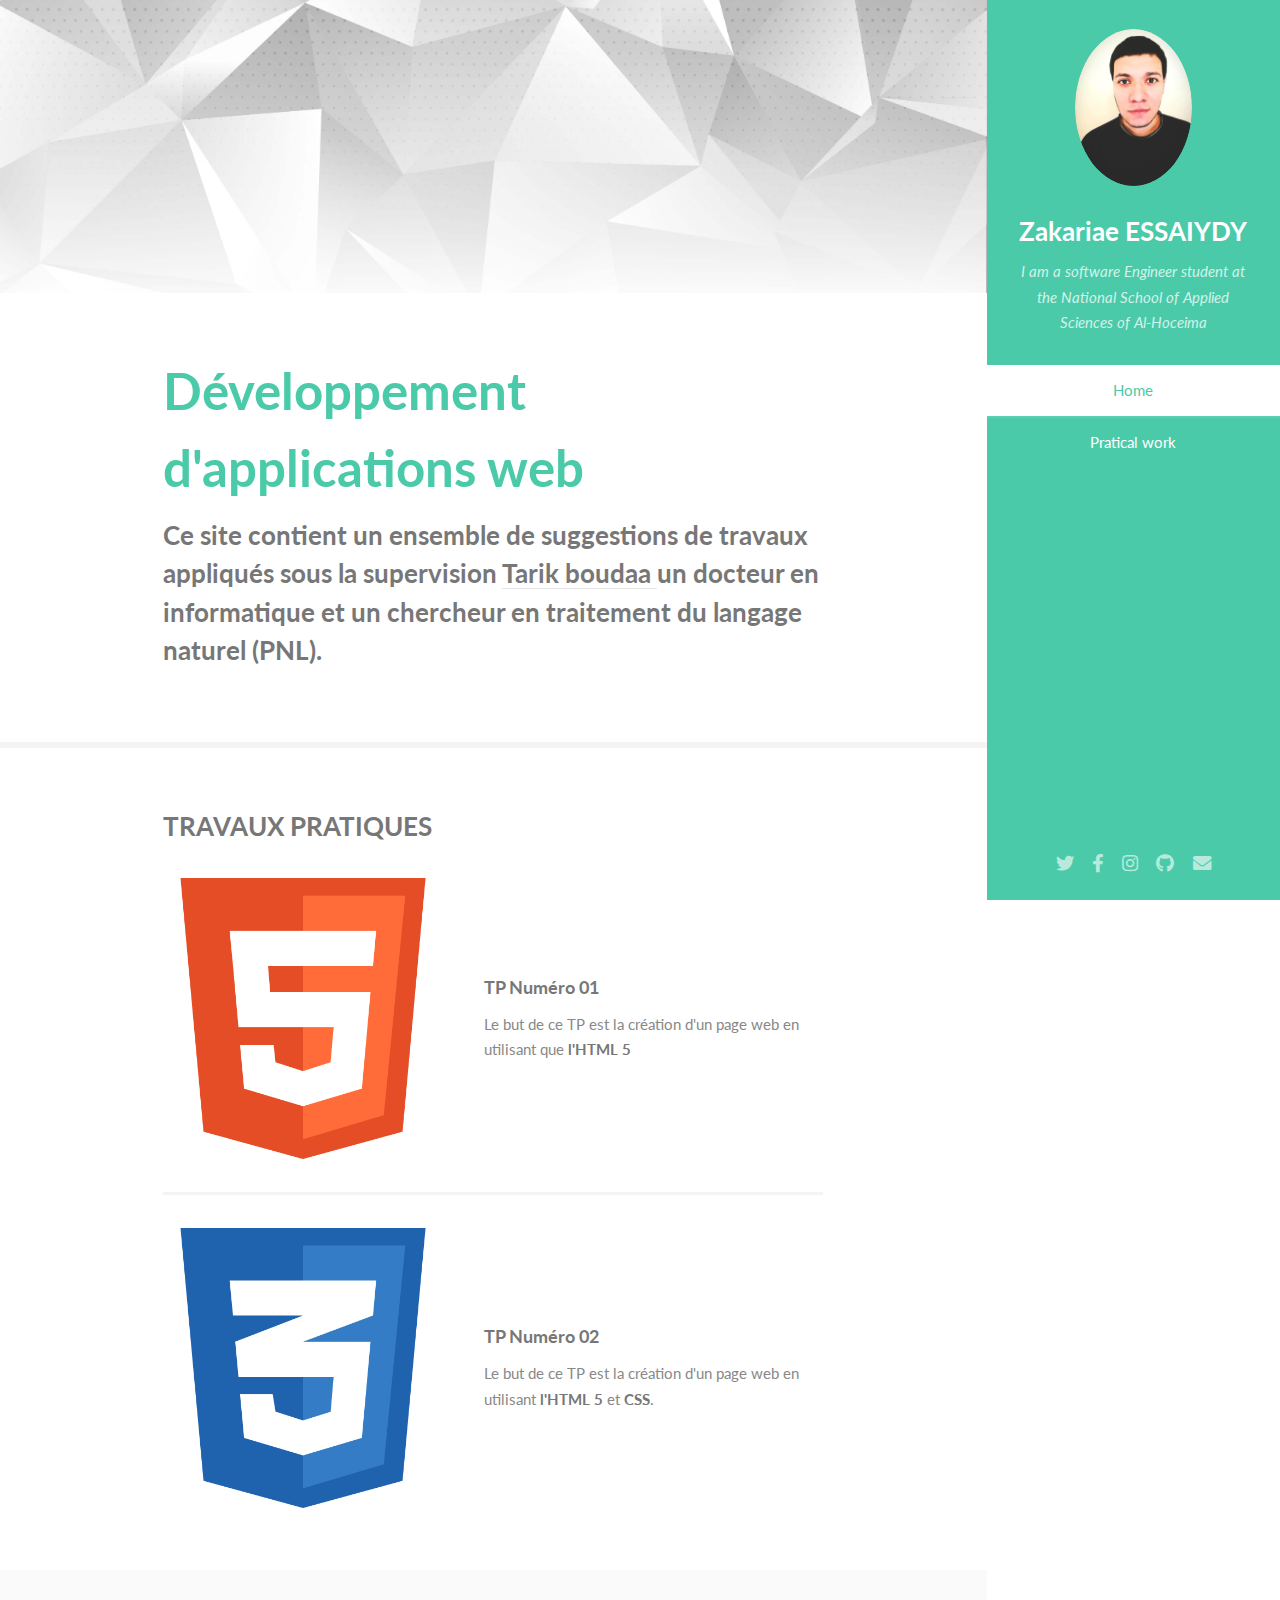
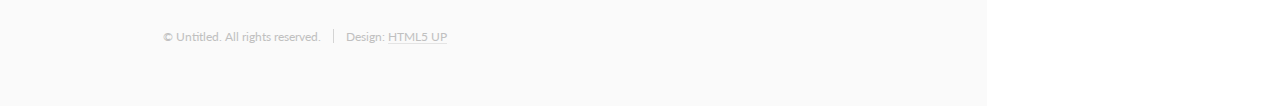
==== index.html @ 75f4800b "Add files via upload" ====
<!DOCTYPE HTML>
<!--
	Read Only by HTML5 UP
	html5up.net | @ajlkn
	Free for personal and commercial use under the CCA 3.0 license (html5up.net/license)
-->
<html>
	<head>
		<title>Zakariae ESSAIYDY</title>
		<meta charset="utf-8" />
		<meta name="viewport" content="width=device-width, initial-scale=1, user-scalable=no" />
		<link rel="stylesheet" href="assets/css/main.css" />
	</head>
	<body class="is-preload">

		<!-- Header -->
			<section id="header">
				<header>
					<span class="image avatar"><img src="images/avatar.jpg" alt="" /></span>
					<h1 id="logo"><a href="#">Zakariae ESSAIYDY</a></h1>
					<p>I am a software Engineer student at the National School of Applied Sciences of Al-Hoceima</p>
				</header>
				<nav id="nav">
					<ul>
						<li><a href="#one" class="active">Home</a></li>
						<!-- <li><a href="#two">Pratical work</a></li> -->
						<li><a href="#three">Pratical work</a></li>
						<!-- <li><a href="#four">Contact</a></li> -->
					</ul>
				</nav>
				<footer>
					<ul class="icons">
						<li><a href="#" class="icon brands fa-twitter"><span class="label">Twitter</span></a></li>
						<li><a href="#" class="icon brands fa-facebook-f"><span class="label">Facebook</span></a></li>
						<li><a href="#" class="icon brands fa-instagram"><span class="label">Instagram</span></a></li>
						<li><a href="https://github.com/Zaki-Essay" class="icon brands fa-github"><span class="label">Github</span></a></li>
						<li><a href="#" class="icon solid fa-envelope"><span class="label">Email</span></a></li>
					</ul>
				</footer>
			</section>

		<!-- Wrapper -->
			<div id="wrapper">

				<!-- Main -->
					<div id="main">

						<!-- One -->
							<section id="one">
								<div class="image main" data-position="center">
									<img src="images/banner.jpg" alt="" />
								</div>
								<div class="container">
									<header class="major">
										<h2>Développement d'applications web</h2>
										<p>Ce site contient un ensemble de suggestions de travaux appliqués sous la supervision <a href="https://boudaa.github.io/">Tarik boudaa </a>un docteur en informatique et un chercheur en traitement du langage naturel (PNL).</p>
									</header>
									<p></p>
								</div>
							</section>

						<!-- Two -->
							<!-- <section id="two">
								<div class="container">
									<h3>Things I Can Do</h3>
									<p>Integer eu ante ornare amet commetus vestibulum blandit integer in curae ac faucibus integer non. Adipiscing cubilia elementum integer lorem ipsum dolor sit amet.</p>
									<ul class="feature-icons">
										<li class="icon solid fa-code">Write all the code</li>
										<li class="icon solid fa-cubes">Stack small boxes</li>
										<li class="icon solid fa-book">Read books and stuff</li>
										<li class="icon solid fa-coffee">Drink much coffee</li>
										<li class="icon solid fa-bolt">Lightning bolt</li>
										<li class="icon solid fa-users">Shadow clone technique</li>
									</ul>
								</div>
							</section> -->

						<!-- Three -->
							<section id="three">
								<div class="container">
									<h3>TRAVAUX PRATIQUES</h3>
									<p>

									</p>
									<div class="features">
										<article>
											<a href="#" class="image"><img src="images/pic01.jpg" alt="" /></a>
											<div class="inner">
												<h4><a href="tp1/cvHtml.html" target="_blanc"> TP Numéro 01 </a></h4>
												<p>Le but de ce TP est la création d'un page web en utilisant que <strong> l'HTML 5 </strong></p>
											</div>
										</article>
										<article>
											<a href="#" class="image"><img src="images/pic02.jpg" alt="" /></a>
											<div class="inner">
												<h4><a href="tp2/cvHtmlCss.html" target="_blanc">TP Numéro 02</a></h4>
												<p>Le but de ce TP est la création d'un page web en utilisant <strong> l'HTML 5 </strong>et <strong> CSS</strong>.</p>
											</div>
										</article>
										<!-- <article>
											<a href="#" class="image"><img src="images/pic03.jpg" alt="" /></a>
											<div class="inner">
												<h4>Snapped dark matter in the wild</h4>
												<p>Integer eu ante ornare amet commetus vestibulum blandit integer in curae ac faucibus integer adipiscing ornare amet.</p>
											</div>
										</article> -->
									</div>
								</div>
							</section>

						<!-- Four -->
							<!-- <section id="four">
								<div class="container">
									<h3>Contact Me</h3>
									<p>Integer eu ante ornare amet commetus vestibulum blandit integer in curae ac faucibus integer non. Adipiscing cubilia elementum integer. Integer eu ante ornare amet commetus.</p>
									<form method="post" action="#">
										<div class="row gtr-uniform">
											<div class="col-6 col-12-xsmall"><input type="text" name="name" id="name" placeholder="Name" /></div>
											<div class="col-6 col-12-xsmall"><input type="email" name="email" id="email" placeholder="Email" /></div>
											<div class="col-12"><input type="text" name="subject" id="subject" placeholder="Subject" /></div>
											<div class="col-12"><textarea name="message" id="message" placeholder="Message" rows="6"></textarea></div>
											<div class="col-12">
												<ul class="actions">
													<li><input type="submit" class="primary" value="Send Message" /></li>
													<li><input type="reset" value="Reset Form" /></li>
												</ul>
											</div>
										</div>
									</form>
								</div>
							</section> -->

						<!-- Five -->
						<!--
							<section id="five">
								<div class="container">
									<h3>Elements</h3>

									<section>
										<h4>Text</h4>
										<p>This is <b>bold</b> and this is <strong>strong</strong>. This is <i>italic</i> and this is <em>emphasized</em>.
										This is <sup>superscript</sup> text and this is <sub>subscript</sub> text.
										This is <u>underlined</u> and this is code: <code>for (;;) { ... }</code>. Finally, <a href="#">this is a link</a>.</p>
										<hr />
										<header>
											<h4>Heading with a Subtitle</h4>
											<p>Lorem ipsum dolor sit amet nullam id egestas urna aliquam</p>
										</header>
										<p>Nunc lacinia ante nunc ac lobortis. Interdum adipiscing gravida odio porttitor sem non mi integer non faucibus ornare mi ut ante amet placerat aliquet. Volutpat eu sed ante lacinia sapien lorem accumsan varius montes viverra nibh in adipiscing blandit tempus accumsan.</p>
										<header>
											<h5>Heading with a Subtitle</h5>
											<p>Lorem ipsum dolor sit amet nullam id egestas urna aliquam</p>
										</header>
										<p>Nunc lacinia ante nunc ac lobortis. Interdum adipiscing gravida odio porttitor sem non mi integer non faucibus ornare mi ut ante amet placerat aliquet. Volutpat eu sed ante lacinia sapien lorem accumsan varius montes viverra nibh in adipiscing blandit tempus accumsan.</p>
										<hr />
										<h2>Heading Level 2</h2>
										<h3>Heading Level 3</h3>
										<h4>Heading Level 4</h4>
										<h5>Heading Level 5</h5>
										<h6>Heading Level 6</h6>
										<hr />
										<h5>Blockquote</h5>
										<blockquote>Fringilla nisl. Donec accumsan interdum nisi, quis tincidunt felis sagittis eget tempus euismod. Vestibulum ante ipsum primis in faucibus vestibulum. Blandit adipiscing eu felis iaculis volutpat ac adipiscing accumsan faucibus. Vestibulum ante ipsum primis in faucibus lorem ipsum dolor sit amet nullam adipiscing eu felis.</blockquote>
										<h5>Preformatted</h5>
										<pre><code>i = 0;

while (!deck.isInOrder()) {
    print 'Iteration ' + i;
    deck.shuffle();
    i++;
}

print 'It took ' + i + ' iterations to sort the deck.';</code></pre>
									</section>

									<section>
										<h4>Lists</h4>
										<div class="row">
											<div class="col-6 col-12-xsmall">
												<h5>Unordered</h5>
												<ul>
													<li>Dolor pulvinar etiam magna etiam.</li>
													<li>Sagittis adipiscing lorem eleifend.</li>
													<li>Felis enim feugiat dolore viverra.</li>
												</ul>
												<h5>Alternate</h5>
												<ul class="alt">
													<li>Dolor pulvinar etiam magna etiam.</li>
													<li>Sagittis adipiscing lorem eleifend.</li>
													<li>Felis enim feugiat dolore viverra.</li>
												</ul>
											</div>
											<div class="col-6 col-12-xsmall">
												<h5>Ordered</h5>
												<ol>
													<li>Dolor pulvinar etiam magna etiam.</li>
													<li>Etiam vel felis at lorem sed viverra.</li>
													<li>Felis enim feugiat dolore viverra.</li>
													<li>Dolor pulvinar etiam magna etiam.</li>
													<li>Etiam vel felis at lorem sed viverra.</li>
													<li>Felis enim feugiat dolore viverra.</li>
												</ol>
												<h5>Icons</h5>
												<ul class="icons">
													<li><a href="#" class="icon brands fa-twitter"><span class="label">Twitter</span></a></li>
													<li><a href="#" class="icon brands fa-facebook-f"><span class="label">Facebook</span></a></li>
													<li><a href="#" class="icon brands fa-instagram"><span class="label">Instagram</span></a></li>
													<li><a href="#" class="icon brands fa-github"><span class="label">Github</span></a></li>
													<li><a href="#" class="icon brands fa-dribbble"><span class="label">Dribbble</span></a></li>
													<li><a href="#" class="icon brands fa-tumblr"><span class="label">Tumblr</span></a></li>
												</ul>
											</div>
										</div>
										<h5>Actions</h5>
										<ul class="actions">
											<li><a href="#" class="button primary">Default</a></li>
											<li><a href="#" class="button">Default</a></li>
											<li><a href="#" class="button alt">Default</a></li>
										</ul>
										<ul class="actions small">
											<li><a href="#" class="button primary small">Small</a></li>
											<li><a href="#" class="button small">Small</a></li>
											<li><a href="#" class="button alt small">Small</a></li>
										</ul>
										<div class="row">
											<div class="col-3 col-6-medium col-12-xsmall">
												<ul class="actions stacked">
													<li><a href="#" class="button primary">Default</a></li>
													<li><a href="#" class="button">Default</a></li>
													<li><a href="#" class="button alt">Default</a></li>
												</ul>
											</div>
											<div class="col-3 col-6 col-12-xsmall">
												<ul class="actions stacked">
													<li><a href="#" class="button primary small">Small</a></li>
													<li><a href="#" class="button small">Small</a></li>
													<li><a href="#" class="button alt small">Small</a></li>
												</ul>
											</div>
											<div class="col-3 col-6-medium col-12-xsmall">
												<ul class="actions stacked">
													<li><a href="#" class="button primary fit">Default</a></li>
													<li><a href="#" class="button fit">Default</a></li>
													<li><a href="#" class="button alt fit">Default</a></li>
												</ul>
											</div>
											<div class="col-3 col-6-medium col-12-xsmall">
												<ul class="actions stacked">
													<li><a href="#" class="button primary small fit">Small</a></li>
													<li><a href="#" class="button small fit">Small</a></li>
													<li><a href="#" class="button alt small fit">Small</a></li>
												</ul>
											</div>
										</div>
									</section>

									<section>
										<h4>Table</h4>
										<h5>Default</h5>
										<div class="table-wrapper">
											<table>
												<thead>
													<tr>
														<th>Name</th>
														<th>Description</th>
														<th>Price</th>
													</tr>
												</thead>
												<tbody>
													<tr>
														<td>Item One</td>
														<td>Ante turpis integer aliquet porttitor.</td>
														<td>29.99</td>
													</tr>
													<tr>
														<td>Item Two</td>
														<td>Vis ac commodo adipiscing arcu aliquet.</td>
														<td>19.99</td>
													</tr>
													<tr>
														<td>Item Three</td>
														<td> Morbi faucibus arcu accumsan lorem.</td>
														<td>29.99</td>
													</tr>
													<tr>
														<td>Item Four</td>
														<td>Vitae integer tempus condimentum.</td>
														<td>19.99</td>
													</tr>
													<tr>
														<td>Item Five</td>
														<td>Ante turpis integer aliquet porttitor.</td>
														<td>29.99</td>
													</tr>
												</tbody>
												<tfoot>
													<tr>
														<td colspan="2"></td>
														<td>100.00</td>
													</tr>
												</tfoot>
											</table>
										</div>

										<h5>Alternate</h5>
										<div class="table-wrapper">
											<table class="alt">
												<thead>
													<tr>
														<th>Name</th>
														<th>Description</th>
														<th>Price</th>
													</tr>
												</thead>
												<tbody>
													<tr>
														<td>Item One</td>
														<td>Ante turpis integer aliquet porttitor.</td>
														<td>29.99</td>
													</tr>
													<tr>
														<td>Item Two</td>
														<td>Vis ac commodo adipiscing arcu aliquet.</td>
														<td>19.99</td>
													</tr>
													<tr>
														<td>Item Three</td>
														<td> Morbi faucibus arcu accumsan lorem.</td>
														<td>29.99</td>
													</tr>
													<tr>
														<td>Item Four</td>
														<td>Vitae integer tempus condimentum.</td>
														<td>19.99</td>
													</tr>
													<tr>
														<td>Item Five</td>
														<td>Ante turpis integer aliquet porttitor.</td>
														<td>29.99</td>
													</tr>
												</tbody>
												<tfoot>
													<tr>
														<td colspan="2"></td>
														<td>100.00</td>
													</tr>
												</tfoot>
											</table>
										</div>
									</section>

									<section>
										<h4>Buttons</h4>
										<ul class="actions">
											<li><a href="#" class="button primary">Primary</a></li>
											<li><a href="#" class="button">Default</a></li>
											<li><a href="#" class="button alt">Alternate</a></li>
										</ul>
										<ul class="actions">
											<li><a href="#" class="button primary large">Large</a></li>
											<li><a href="#" class="button">Default</a></li>
											<li><a href="#" class="button alt small">Small</a></li>
										</ul>
										<ul class="actions fit">
											<li><a href="#" class="button primary fit">Fit</a></li>
											<li><a href="#" class="button fit">Fit</a></li>
											<li><a href="#" class="button alt fit">Fit</a></li>
										</ul>
										<ul class="actions fit small">
											<li><a href="#" class="button primary fit small">Fit + Small</a></li>
											<li><a href="#" class="button fit small">Fit + Small</a></li>
											<li><a href="#" class="button alt fit small">Fit + Small</a></li>
										</ul>
										<ul class="actions">
											<li><a href="#" class="button primary icon solid fa-download">Icon</a></li>
											<li><a href="#" class="button icon solid fa-download">Icon</a></li>
											<li><a href="#" class="button alt icon solid fa-check">Icon</a></li>
										</ul>
										<ul class="actions">
											<li><span class="button primary disabled">Primary</span></li>
											<li><span class="button disabled">Default</span></li>
											<li><span class="button alt disabled">Alternate</span></li>
										</ul>
									</section>

									<section>
										<h4>Form</h4>
										<form method="post" action="#">
											<div class="row gtr-uniform">
												<div class="col-6 col-12-xsmall">
													<input type="text" name="demo-name" id="demo-name" value="" placeholder="Name" />
												</div>
												<div class="col-6 col-12-xsmall">
													<input type="email" name="demo-email" id="demo-email" value="" placeholder="Email" />
												</div>
												<div class="col-12">
													<select name="demo-category" id="demo-category">
														<option value="">- Category -</option>
														<option value="1">Manufacturing</option>
														<option value="1">Shipping</option>
														<option value="1">Administration</option>
														<option value="1">Human Resources</option>
													</select>
												</div>
												<div class="col-4 col-12-medium">
													<input type="radio" id="demo-priority-low" name="demo-priority" checked>
													<label for="demo-priority-low">Low Priority</label>
												</div>
												<div class="col-4 col-12-medium">
													<input type="radio" id="demo-priority-normal" name="demo-priority">
													<label for="demo-priority-normal">Normal Priority</label>
												</div>
												<div class="col-4 col-12-medium">
													<input type="radio" id="demo-priority-high" name="demo-priority">
													<label for="demo-priority-high">High Priority</label>
												</div>
												<div class="col-6 col-12-medium">
													<input type="checkbox" id="demo-copy" name="demo-copy">
													<label for="demo-copy">Email me a copy of this message</label>
												</div>
												<div class="col-6 col-12-medium">
													<input type="checkbox" id="demo-human" name="demo-human" checked>
													<label for="demo-human">I am a human and not a robot</label>
												</div>
												<div class="col-12">
													<textarea name="demo-message" id="demo-message" placeholder="Enter your message" rows="6"></textarea>
												</div>
												<div class="col-12">
													<ul class="actions">
														<li><input type="submit" value="Send Message" /></li>
														<li><input type="reset" value="Reset" class="alt" /></li>
													</ul>
												</div>
											</div>
										</form>
									</section>

									<section>
										<h4>Image</h4>
										<h5>Fit</h5>
										<span class="image fit"><img src="images/banner.jpg" alt="" /></span>
										<div class="box alt">
											<div class="row gtr-50 gtr-uniform">
												<div class="col-4"><span class="image fit"><img src="images/pic01.jpg" alt="" /></span></div>
												<div class="col-4"><span class="image fit"><img src="images/pic02.jpg" alt="" /></span></div>
												<div class="col-4"><span class="image fit"><img src="images/pic03.jpg" alt="" /></span></div>
												<div class="col-4"><span class="image fit"><img src="images/pic02.jpg" alt="" /></span></div>
												<div class="col-4"><span class="image fit"><img src="images/pic03.jpg" alt="" /></span></div>
												<div class="col-4"><span class="image fit"><img src="images/pic01.jpg" alt="" /></span></div>
												<div class="col-4"><span class="image fit"><img src="images/pic03.jpg" alt="" /></span></div>
												<div class="col-4"><span class="image fit"><img src="images/pic01.jpg" alt="" /></span></div>
												<div class="col-4"><span class="image fit"><img src="images/pic02.jpg" alt="" /></span></div>
											</div>
										</div>
										<h5>Left &amp; Right</h5>
										<p><span class="image left"><img src="images/avatar.jpg" alt="" /></span>Fringilla nisl. Donec accumsan interdum nisi, quis tincidunt felis sagittis eget. tempus euismod. Vestibulum ante ipsum primis in faucibus vestibulum. Blandit adipiscing eu felis iaculis volutpat ac adipiscing accumsan eu faucibus. Integer ac pellentesque praesent tincidunt felis sagittis eget. tempus euismod. Vestibulum ante ipsum primis in faucibus vestibulum. Blandit adipiscing eu felis iaculis volutpat ac adipiscing accumsan eu faucibus. Integer ac pellentesque praesent. Donec accumsan interdum nisi, quis tincidunt felis sagittis eget. tempus euismod. Vestibulum ante ipsum primis in faucibus vestibulum. Blandit adipiscing eu felis iaculis volutpat ac adipiscing accumsan eu faucibus. Integer ac pellentesque praesent tincidunt felis sagittis eget. tempus euismod. Vestibulum ante ipsum primis in faucibus vestibulum. Blandit adipiscing eu felis iaculis volutpat ac adipiscing accumsan eu faucibus. Integer ac pellentesque praesent.</p>
										<p><span class="image right"><img src="images/avatar.jpg" alt="" /></span>Fringilla nisl. Donec accumsan interdum nisi, quis tincidunt felis sagittis eget. tempus euismod. Vestibulum ante ipsum primis in faucibus vestibulum. Blandit adipiscing eu felis iaculis volutpat ac adipiscing accumsan eu faucibus. Integer ac pellentesque praesent tincidunt felis sagittis eget. tempus euismod. Vestibulum ante ipsum primis in faucibus vestibulum. Blandit adipiscing eu felis iaculis volutpat ac adipiscing accumsan eu faucibus. Integer ac pellentesque praesent. Donec accumsan interdum nisi, quis tincidunt felis sagittis eget. tempus euismod. Vestibulum ante ipsum primis in faucibus vestibulum. Blandit adipiscing eu felis iaculis volutpat ac adipiscing accumsan eu faucibus. Integer ac pellentesque praesent tincidunt felis sagittis eget. tempus euismod. Vestibulum ante ipsum primis in faucibus vestibulum. Blandit adipiscing eu felis iaculis volutpat ac adipiscing accumsan eu faucibus. Integer ac pellentesque praesent.</p>
									</section>

								</div>
							</section>
						-->

					</div>

				<!-- Footer -->
					<section id="footer">
						<div class="container">
							<ul class="copyright">
								<li>&copy; Untitled. All rights reserved.</li><li>Design: <a href="http://html5up.net">HTML5 UP</a></li>
							</ul>
						</div>
					</section>

			</div>

		<!-- Scripts -->
			<script src="assets/js/jquery.min.js"></script>
			<script src="assets/js/jquery.scrollex.min.js"></script>
			<script src="assets/js/jquery.scrolly.min.js"></script>
			<script src="assets/js/browser.min.js"></script>
			<script src="assets/js/breakpoints.min.js"></script>
			<script src="assets/js/util.js"></script>
			<script src="assets/js/main.js"></script>

	</body>
</html>
---- assets/css/main.css ----
@import url("fontawesome-all.min.css");
@import url("https://fonts.googleapis.com/css?family=Lato:400,400italic,700,700italic|Source+Code+Pro:400");

/*
	Read Only by HTML5 UP
	html5up.net | @ajlkn
	Free for personal and commercial use under the CCA 3.0 license (html5up.net/license)
*/

html, body, div, span, applet, object,
iframe, h1, h2, h3, h4, h5, h6, p, blockquote,
pre, a, abbr, acronym, address, big, cite,
code, del, dfn, em, img, ins, kbd, q, s, samp,
small, strike, strong, sub, sup, tt, var, b,
u, i, center, dl, dt, dd, ol, ul, li, fieldset,
form, label, legend, table, caption, tbody,
tfoot, thead, tr, th, td, article, aside,
canvas, details, embed, figure, figcaption,
footer, header, hgroup, menu, nav, output, ruby,
section, summary, time, mark, audio, video {
	margin: 0;
	padding: 0;
	border: 0;
	font-size: 100%;
	font: inherit;
	vertical-align: baseline;}

article, aside, details, figcaption, figure,
footer, header, hgroup, menu, nav, section {
	display: block;}

body {
	line-height: 1;
}

ol, ul {
	list-style: none;
}

blockquote, q {
	quotes: none;
}

	blockquote:before, blockquote:after, q:before, q:after {
		content: '';
		content: none;
	}

table {
	border-collapse: collapse;
	border-spacing: 0;
}

body {
	-webkit-text-size-adjust: none;
}

mark {
	background-color: transparent;
	color: inherit;
}

input::-moz-focus-inner {
	border: 0;
	padding: 0;
}

input, select, textarea {
	-moz-appearance: none;
	-webkit-appearance: none;
	-ms-appearance: none;
	appearance: none;
}

/* Basic */

	html {
		box-sizing: border-box;
	}

	*, *:before, *:after {
		box-sizing: inherit;
	}

	body {
		background: #fff;
	}

		body.is-preload *, body.is-preload *:before, body.is-preload *:after {
			-moz-animation: none !important;
			-webkit-animation: none !important;
			-ms-animation: none !important;
			animation: none !important;
			-moz-transition: none !important;
			-webkit-transition: none !important;
			-ms-transition: none !important;
			transition: none !important;
		}

	body, input, select, textarea {
		color: #888;
		font-family: "Lato", sans-serif;
		font-size: 16pt;
		font-weight: 400;
		line-height: 1.75em;
	}

	a {
		-moz-transition: color 0.2s ease-in-out, border-color 0.2s ease-in-out;
		-webkit-transition: color 0.2s ease-in-out, border-color 0.2s ease-in-out;
		-ms-transition: color 0.2s ease-in-out, border-color 0.2s ease-in-out;
		transition: color 0.2s ease-in-out, border-color 0.2s ease-in-out;
		border-bottom: solid 1px #e4e4e4;
		color: inherit;
		text-decoration: none;
	}

		a:hover {
			border-bottom-color: transparent;
			color: #4acaa8 !important;
		}

	strong, b {
		color: #777;
		font-weight: 700;
	}

	em, i {
		font-style: italic;
	}

	p {
		margin: 0 0 2.25em 0;
	}

	h1, h2, h3, h4, h5, h6 {
		color: #777;
		font-weight: 700;
		line-height: 1em;
		margin: 0 0 0.5625em 0;
	}

		h1 a, h2 a, h3 a, h4 a, h5 a, h6 a {
			border: 0;
			color: inherit;
			text-decoration: none;
		}

	h2 {
		font-size: 2em;
		line-height: 1.5em;
	}

	h3 {
		font-size: 1.75em;
		line-height: 1.5em;
	}

	h4 {
		font-size: 1.25em;
		line-height: 1.5em;
	}

	h5 {
		font-size: 0.9em;
		line-height: 1.5em;
	}

	h6 {
		font-size: 0.7em;
		line-height: 1.5em;
	}

	sub {
		font-size: 0.8em;
		position: relative;
		top: 0.5em;
	}

	sup {
		font-size: 0.8em;
		position: relative;
		top: -0.5em;
	}

	hr {
		border: 0;
		border-bottom: solid 2px #f4f4f4;
		margin: 2.25em 0;
	}

		hr.major {
			margin: 3.375em 0;
		}

	blockquote {
		border-left: solid 8px #e4e4e4;
		font-style: italic;
		margin: 0 0 2.25em 0;
		padding: 0.5em 0 0.5em 2em;
	}

	code {
		background: #555;
		border-radius: 5px;
		color: #fff;
		font-family: "Source Code Pro", monospace;
		font-size: 0.9em;
		margin: 0 0.25em;
		padding: 0.25em 0.65em;
	}

	pre {
		font-family: "Source Code Pro", monospace;
		font-size: 0.9em;
		margin: 0 0 2.25em 0;
	}

		pre code {
			-webkit-overflow-scrolling: touch;
			display: block;
			line-height: 1.5em;
			overflow-x: auto;
			padding: 1em 1.5em;
		}

	.align-left {
		text-align: left;
	}

	.align-center {
		text-align: center;
	}

	.align-right {
		text-align: right;
	}

/* Row */

	.row {
		display: flex;
		flex-wrap: wrap;
		box-sizing: border-box;
		align-items: stretch;
	}

		.row > * {
			box-sizing: border-box;
		}

		.row.gtr-uniform > * > :last-child {
			margin-bottom: 0;
		}

		.row.aln-left {
			justify-content: flex-start;
		}

		.row.aln-center {
			justify-content: center;
		}

		.row.aln-right {
			justify-content: flex-end;
		}

		.row.aln-top {
			align-items: flex-start;
		}

		.row.aln-middle {
			align-items: center;
		}

		.row.aln-bottom {
			align-items: flex-end;
		}

		.row > .imp {
			order: -1;
		}

		.row > .col-1 {
			width: 8.33333%;
		}

		.row > .off-1 {
			margin-left: 8.33333%;
		}

		.row > .col-2 {
			width: 16.66667%;
		}

		.row > .off-2 {
			margin-left: 16.66667%;
		}

		.row > .col-3 {
			width: 25%;
		}

		.row > .off-3 {
			margin-left: 25%;
		}

		.row > .col-4 {
			width: 33.33333%;
		}

		.row > .off-4 {
			margin-left: 33.33333%;
		}

		.row > .col-5 {
			width: 41.66667%;
		}

		.row > .off-5 {
			margin-left: 41.66667%;
		}

		.row > .col-6 {
			width: 50%;
		}

		.row > .off-6 {
			margin-left: 50%;
		}

		.row > .col-7 {
			width: 58.33333%;
		}

		.row > .off-7 {
			margin-left: 58.33333%;
		}

		.row > .col-8 {
			width: 66.66667%;
		}

		.row > .off-8 {
			margin-left: 66.66667%;
		}

		.row > .col-9 {
			width: 75%;
		}

		.row > .off-9 {
			margin-left: 75%;
		}

		.row > .col-10 {
			width: 83.33333%;
		}

		.row > .off-10 {
			margin-left: 83.33333%;
		}

		.row > .col-11 {
			width: 91.66667%;
		}

		.row > .off-11 {
			margin-left: 91.66667%;
		}

		.row > .col-12 {
			width: 100%;
		}

		.row > .off-12 {
			margin-left: 100%;
		}

		.row.gtr-0 {
			margin-top: 0;
			margin-left: 0em;
		}

			.row.gtr-0 > * {
				padding: 0 0 0 0em;
			}

			.row.gtr-0.gtr-uniform {
				margin-top: 0em;
			}

				.row.gtr-0.gtr-uniform > * {
					padding-top: 0em;
				}

		.row.gtr-25 {
			margin-top: 0;
			margin-left: -0.5em;
		}

			.row.gtr-25 > * {
				padding: 0 0 0 0.5em;
			}

			.row.gtr-25.gtr-uniform {
				margin-top: -0.5em;
			}

				.row.gtr-25.gtr-uniform > * {
					padding-top: 0.5em;
				}

		.row.gtr-50 {
			margin-top: 0;
			margin-left: -1em;
		}

			.row.gtr-50 > * {
				padding: 0 0 0 1em;
			}

			.row.gtr-50.gtr-uniform {
				margin-top: -1em;
			}

				.row.gtr-50.gtr-uniform > * {
					padding-top: 1em;
				}

		.row {
			margin-top: 0;
			margin-left: -2em;
		}

			.row > * {
				padding: 0 0 0 2em;
			}

			.row.gtr-uniform {
				margin-top: -2em;
			}

				.row.gtr-uniform > * {
					padding-top: 2em;
				}

		.row.gtr-150 {
			margin-top: 0;
			margin-left: -3em;
		}

			.row.gtr-150 > * {
				padding: 0 0 0 3em;
			}

			.row.gtr-150.gtr-uniform {
				margin-top: -3em;
			}

				.row.gtr-150.gtr-uniform > * {
					padding-top: 3em;
				}

		.row.gtr-200 {
			margin-top: 0;
			margin-left: -4em;
		}

			.row.gtr-200 > * {
				padding: 0 0 0 4em;
			}

			.row.gtr-200.gtr-uniform {
				margin-top: -4em;
			}

				.row.gtr-200.gtr-uniform > * {
					padding-top: 4em;
				}

		@media screen and (max-width: 1680px) {

			.row {
				display: flex;
				flex-wrap: wrap;
				box-sizing: border-box;
				align-items: stretch;
			}

				.row > * {
					box-sizing: border-box;
				}

				.row.gtr-uniform > * > :last-child {
					margin-bottom: 0;
				}

				.row.aln-left {
					justify-content: flex-start;
				}

				.row.aln-center {
					justify-content: center;
				}

				.row.aln-right {
					justify-content: flex-end;
				}

				.row.aln-top {
					align-items: flex-start;
				}

				.row.aln-middle {
					align-items: center;
				}

				.row.aln-bottom {
					align-items: flex-end;
				}

				.row > .imp-xlarge {
					order: -1;
				}

				.row > .col-1-xlarge {
					width: 8.33333%;
				}

				.row > .off-1-xlarge {
					margin-left: 8.33333%;
				}

				.row > .col-2-xlarge {
					width: 16.66667%;
				}

				.row > .off-2-xlarge {
					margin-left: 16.66667%;
				}

				.row > .col-3-xlarge {
					width: 25%;
				}

				.row > .off-3-xlarge {
					margin-left: 25%;
				}

				.row > .col-4-xlarge {
					width: 33.33333%;
				}

				.row > .off-4-xlarge {
					margin-left: 33.33333%;
				}

				.row > .col-5-xlarge {
					width: 41.66667%;
				}

				.row > .off-5-xlarge {
					margin-left: 41.66667%;
				}

				.row > .col-6-xlarge {
					width: 50%;
				}

				.row > .off-6-xlarge {
					margin-left: 50%;
				}

				.row > .col-7-xlarge {
					width: 58.33333%;
				}

				.row > .off-7-xlarge {
					margin-left: 58.33333%;
				}

				.row > .col-8-xlarge {
					width: 66.66667%;
				}

				.row > .off-8-xlarge {
					margin-left: 66.66667%;
				}

				.row > .col-9-xlarge {
					width: 75%;
				}

				.row > .off-9-xlarge {
					margin-left: 75%;
				}

				.row > .col-10-xlarge {
					width: 83.33333%;
				}

				.row > .off-10-xlarge {
					margin-left: 83.33333%;
				}

				.row > .col-11-xlarge {
					width: 91.66667%;
				}

				.row > .off-11-xlarge {
					margin-left: 91.66667%;
				}

				.row > .col-12-xlarge {
					width: 100%;
				}

				.row > .off-12-xlarge {
					margin-left: 100%;
				}

				.row.gtr-0 {
					margin-top: 0;
					margin-left: 0em;
				}

					.row.gtr-0 > * {
						padding: 0 0 0 0em;
					}

					.row.gtr-0.gtr-uniform {
						margin-top: 0em;
					}

						.row.gtr-0.gtr-uniform > * {
							padding-top: 0em;
						}

				.row.gtr-25 {
					margin-top: 0;
					margin-left: -0.5em;
				}

					.row.gtr-25 > * {
						padding: 0 0 0 0.5em;
					}

					.row.gtr-25.gtr-uniform {
						margin-top: -0.5em;
					}

						.row.gtr-25.gtr-uniform > * {
							padding-top: 0.5em;
						}

				.row.gtr-50 {
					margin-top: 0;
					margin-left: -1em;
				}

					.row.gtr-50 > * {
						padding: 0 0 0 1em;
					}

					.row.gtr-50.gtr-uniform {
						margin-top: -1em;
					}

						.row.gtr-50.gtr-uniform > * {
							padding-top: 1em;
						}

				.row {
					margin-top: 0;
					margin-left: -2em;
				}

					.row > * {
						padding: 0 0 0 2em;
					}

					.row.gtr-uniform {
						margin-top: -2em;
					}

						.row.gtr-uniform > * {
							padding-top: 2em;
						}

				.row.gtr-150 {
					margin-top: 0;
					margin-left: -3em;
				}

					.row.gtr-150 > * {
						padding: 0 0 0 3em;
					}

					.row.gtr-150.gtr-uniform {
						margin-top: -3em;
					}

						.row.gtr-150.gtr-uniform > * {
							padding-top: 3em;
						}

				.row.gtr-200 {
					margin-top: 0;
					margin-left: -4em;
				}

					.row.gtr-200 > * {
						padding: 0 0 0 4em;
					}

					.row.gtr-200.gtr-uniform {
						margin-top: -4em;
					}

						.row.gtr-200.gtr-uniform > * {
							padding-top: 4em;
						}

		}

		@media screen and (max-width: 1280px) {

			.row {
				display: flex;
				flex-wrap: wrap;
				box-sizing: border-box;
				align-items: stretch;
			}

				.row > * {
					box-sizing: border-box;
				}

				.row.gtr-uniform > * > :last-child {
					margin-bottom: 0;
				}

				.row.aln-left {
					justify-content: flex-start;
				}

				.row.aln-center {
					justify-content: center;
				}

				.row.aln-right {
					justify-content: flex-end;
				}

				.row.aln-top {
					align-items: flex-start;
				}

				.row.aln-middle {
					align-items: center;
				}

				.row.aln-bottom {
					align-items: flex-end;
				}

				.row > .imp-large {
					order: -1;
				}

				.row > .col-1-large {
					width: 8.33333%;
				}

				.row > .off-1-large {
					margin-left: 8.33333%;
				}

				.row > .col-2-large {
					width: 16.66667%;
				}

				.row > .off-2-large {
					margin-left: 16.66667%;
				}

				.row > .col-3-large {
					width: 25%;
				}

				.row > .off-3-large {
					margin-left: 25%;
				}

				.row > .col-4-large {
					width: 33.33333%;
				}

				.row > .off-4-large {
					margin-left: 33.33333%;
				}

				.row > .col-5-large {
					width: 41.66667%;
				}

				.row > .off-5-large {
					margin-left: 41.66667%;
				}

				.row > .col-6-large {
					width: 50%;
				}

				.row > .off-6-large {
					margin-left: 50%;
				}

				.row > .col-7-large {
					width: 58.33333%;
				}

				.row > .off-7-large {
					margin-left: 58.33333%;
				}

				.row > .col-8-large {
					width: 66.66667%;
				}

				.row > .off-8-large {
					margin-left: 66.66667%;
				}

				.row > .col-9-large {
					width: 75%;
				}

				.row > .off-9-large {
					margin-left: 75%;
				}

				.row > .col-10-large {
					width: 83.33333%;
				}

				.row > .off-10-large {
					margin-left: 83.33333%;
				}

				.row > .col-11-large {
					width: 91.66667%;
				}

				.row > .off-11-large {
					margin-left: 91.66667%;
				}

				.row > .col-12-large {
					width: 100%;
				}

				.row > .off-12-large {
					margin-left: 100%;
				}

				.row.gtr-0 {
					margin-top: 0;
					margin-left: 0em;
				}

					.row.gtr-0 > * {
						padding: 0 0 0 0em;
					}

					.row.gtr-0.gtr-uniform {
						margin-top: 0em;
					}

						.row.gtr-0.gtr-uniform > * {
							padding-top: 0em;
						}

				.row.gtr-25 {
					margin-top: 0;
					margin-left: -0.375em;
				}

					.row.gtr-25 > * {
						padding: 0 0 0 0.375em;
					}

					.row.gtr-25.gtr-uniform {
						margin-top: -0.375em;
					}

						.row.gtr-25.gtr-uniform > * {
							padding-top: 0.375em;
						}

				.row.gtr-50 {
					margin-top: 0;
					margin-left: -0.75em;
				}

					.row.gtr-50 > * {
						padding: 0 0 0 0.75em;
					}

					.row.gtr-50.gtr-uniform {
						margin-top: -0.75em;
					}

						.row.gtr-50.gtr-uniform > * {
							padding-top: 0.75em;
						}

				.row {
					margin-top: 0;
					margin-left: -1.5em;
				}

					.row > * {
						padding: 0 0 0 1.5em;
					}

					.row.gtr-uniform {
						margin-top: -1.5em;
					}

						.row.gtr-uniform > * {
							padding-top: 1.5em;
						}

				.row.gtr-150 {
					margin-top: 0;
					margin-left: -2.25em;
				}

					.row.gtr-150 > * {
						padding: 0 0 0 2.25em;
					}

					.row.gtr-150.gtr-uniform {
						margin-top: -2.25em;
					}

						.row.gtr-150.gtr-uniform > * {
							padding-top: 2.25em;
						}

				.row.gtr-200 {
					margin-top: 0;
					margin-left: -3em;
				}

					.row.gtr-200 > * {
						padding: 0 0 0 3em;
					}

					.row.gtr-200.gtr-uniform {
						margin-top: -3em;
					}

						.row.gtr-200.gtr-uniform > * {
							padding-top: 3em;
						}

		}

		@media screen and (max-width: 1024px) {

			.row {
				display: flex;
				flex-wrap: wrap;
				box-sizing: border-box;
				align-items: stretch;
			}

				.row > * {
					box-sizing: border-box;
				}

				.row.gtr-uniform > * > :last-child {
					margin-bottom: 0;
				}

				.row.aln-left {
					justify-content: flex-start;
				}

				.row.aln-center {
					justify-content: center;
				}

				.row.aln-right {
					justify-content: flex-end;
				}

				.row.aln-top {
					align-items: flex-start;
				}

				.row.aln-middle {
					align-items: center;
				}

				.row.aln-bottom {
					align-items: flex-end;
				}

				.row > .imp-medium {
					order: -1;
				}

				.row > .col-1-medium {
					width: 8.33333%;
				}

				.row > .off-1-medium {
					margin-left: 8.33333%;
				}

				.row > .col-2-medium {
					width: 16.66667%;
				}

				.row > .off-2-medium {
					margin-left: 16.66667%;
				}

				.row > .col-3-medium {
					width: 25%;
				}

				.row > .off-3-medium {
					margin-left: 25%;
				}

				.row > .col-4-medium {
					width: 33.33333%;
				}

				.row > .off-4-medium {
					margin-left: 33.33333%;
				}

				.row > .col-5-medium {
					width: 41.66667%;
				}

				.row > .off-5-medium {
					margin-left: 41.66667%;
				}

				.row > .col-6-medium {
					width: 50%;
				}

				.row > .off-6-medium {
					margin-left: 50%;
				}

				.row > .col-7-medium {
					width: 58.33333%;
				}

				.row > .off-7-medium {
					margin-left: 58.33333%;
				}

				.row > .col-8-medium {
					width: 66.66667%;
				}

				.row > .off-8-medium {
					margin-left: 66.66667%;
				}

				.row > .col-9-medium {
					width: 75%;
				}

				.row > .off-9-medium {
					margin-left: 75%;
				}

				.row > .col-10-medium {
					width: 83.33333%;
				}

				.row > .off-10-medium {
					margin-left: 83.33333%;
				}

				.row > .col-11-medium {
					width: 91.66667%;
				}

				.row > .off-11-medium {
					margin-left: 91.66667%;
				}

				.row > .col-12-medium {
					width: 100%;
				}

				.row > .off-12-medium {
					margin-left: 100%;
				}

				.row.gtr-0 {
					margin-top: 0;
					margin-left: 0em;
				}

					.row.gtr-0 > * {
						padding: 0 0 0 0em;
					}

					.row.gtr-0.gtr-uniform {
						margin-top: 0em;
					}

						.row.gtr-0.gtr-uniform > * {
							padding-top: 0em;
						}

				.row.gtr-25 {
					margin-top: 0;
					margin-left: -0.375em;
				}

					.row.gtr-25 > * {
						padding: 0 0 0 0.375em;
					}

					.row.gtr-25.gtr-uniform {
						margin-top: -0.375em;
					}

						.row.gtr-25.gtr-uniform > * {
							padding-top: 0.375em;
						}

				.row.gtr-50 {
					margin-top: 0;
					margin-left: -0.75em;
				}

					.row.gtr-50 > * {
						padding: 0 0 0 0.75em;
					}

					.row.gtr-50.gtr-uniform {
						margin-top: -0.75em;
					}

						.row.gtr-50.gtr-uniform > * {
							padding-top: 0.75em;
						}

				.row {
					margin-top: 0;
					margin-left: -1.5em;
				}

					.row > * {
						padding: 0 0 0 1.5em;
					}

					.row.gtr-uniform {
						margin-top: -1.5em;
					}

						.row.gtr-uniform > * {
							padding-top: 1.5em;
						}

				.row.gtr-150 {
					margin-top: 0;
					margin-left: -2.25em;
				}

					.row.gtr-150 > * {
						padding: 0 0 0 2.25em;
					}

					.row.gtr-150.gtr-uniform {
						margin-top: -2.25em;
					}

						.row.gtr-150.gtr-uniform > * {
							padding-top: 2.25em;
						}

				.row.gtr-200 {
					margin-top: 0;
					margin-left: -3em;
				}

					.row.gtr-200 > * {
						padding: 0 0 0 3em;
					}

					.row.gtr-200.gtr-uniform {
						margin-top: -3em;
					}

						.row.gtr-200.gtr-uniform > * {
							padding-top: 3em;
						}

		}

		@media screen and (max-width: 736px) {

			.row {
				display: flex;
				flex-wrap: wrap;
				box-sizing: border-box;
				align-items: stretch;
			}

				.row > * {
					box-sizing: border-box;
				}

				.row.gtr-uniform > * > :last-child {
					margin-bottom: 0;
				}

				.row.aln-left {
					justify-content: flex-start;
				}

				.row.aln-center {
					justify-content: center;
				}

				.row.aln-right {
					justify-content: flex-end;
				}

				.row.aln-top {
					align-items: flex-start;
				}

				.row.aln-middle {
					align-items: center;
				}

				.row.aln-bottom {
					align-items: flex-end;
				}

				.row > .imp-small {
					order: -1;
				}

				.row > .col-1-small {
					width: 8.33333%;
				}

				.row > .off-1-small {
					margin-left: 8.33333%;
				}

				.row > .col-2-small {
					width: 16.66667%;
				}

				.row > .off-2-small {
					margin-left: 16.66667%;
				}

				.row > .col-3-small {
					width: 25%;
				}

				.row > .off-3-small {
					margin-left: 25%;
				}

				.row > .col-4-small {
					width: 33.33333%;
				}

				.row > .off-4-small {
					margin-left: 33.33333%;
				}

				.row > .col-5-small {
					width: 41.66667%;
				}

				.row > .off-5-small {
					margin-left: 41.66667%;
				}

				.row > .col-6-small {
					width: 50%;
				}

				.row > .off-6-small {
					margin-left: 50%;
				}

				.row > .col-7-small {
					width: 58.33333%;
				}

				.row > .off-7-small {
					margin-left: 58.33333%;
				}

				.row > .col-8-small {
					width: 66.66667%;
				}

				.row > .off-8-small {
					margin-left: 66.66667%;
				}

				.row > .col-9-small {
					width: 75%;
				}

				.row > .off-9-small {
					margin-left: 75%;
				}

				.row > .col-10-small {
					width: 83.33333%;
				}

				.row > .off-10-small {
					margin-left: 83.33333%;
				}

				.row > .col-11-small {
					width: 91.66667%;
				}

				.row > .off-11-small {
					margin-left: 91.66667%;
				}

				.row > .col-12-small {
					width: 100%;
				}

				.row > .off-12-small {
					margin-left: 100%;
				}

				.row.gtr-0 {
					margin-top: 0;
					margin-left: 0em;
				}

					.row.gtr-0 > * {
						padding: 0 0 0 0em;
					}

					.row.gtr-0.gtr-uniform {
						margin-top: 0em;
					}

						.row.gtr-0.gtr-uniform > * {
							padding-top: 0em;
						}

				.row.gtr-25 {
					margin-top: 0;
					margin-left: -0.3125em;
				}

					.row.gtr-25 > * {
						padding: 0 0 0 0.3125em;
					}

					.row.gtr-25.gtr-uniform {
						margin-top: -0.3125em;
					}

						.row.gtr-25.gtr-uniform > * {
							padding-top: 0.3125em;
						}

				.row.gtr-50 {
					margin-top: 0;
					margin-left: -0.625em;
				}

					.row.gtr-50 > * {
						padding: 0 0 0 0.625em;
					}

					.row.gtr-50.gtr-uniform {
						margin-top: -0.625em;
					}

						.row.gtr-50.gtr-uniform > * {
							padding-top: 0.625em;
						}

				.row {
					margin-top: 0;
					margin-left: -1.25em;
				}

					.row > * {
						padding: 0 0 0 1.25em;
					}

					.row.gtr-uniform {
						margin-top: -1.25em;
					}

						.row.gtr-uniform > * {
							padding-top: 1.25em;
						}

				.row.gtr-150 {
					margin-top: 0;
					margin-left: -1.875em;
				}

					.row.gtr-150 > * {
						padding: 0 0 0 1.875em;
					}

					.row.gtr-150.gtr-uniform {
						margin-top: -1.875em;
					}

						.row.gtr-150.gtr-uniform > * {
							padding-top: 1.875em;
						}

				.row.gtr-200 {
					margin-top: 0;
					margin-left: -2.5em;
				}

					.row.gtr-200 > * {
						padding: 0 0 0 2.5em;
					}

					.row.gtr-200.gtr-uniform {
						margin-top: -2.5em;
					}

						.row.gtr-200.gtr-uniform > * {
							padding-top: 2.5em;
						}

		}

		@media screen and (max-width: 480px) {

			.row {
				display: flex;
				flex-wrap: wrap;
				box-sizing: border-box;
				align-items: stretch;
			}

				.row > * {
					box-sizing: border-box;
				}

				.row.gtr-uniform > * > :last-child {
					margin-bottom: 0;
				}

				.row.aln-left {
					justify-content: flex-start;
				}

				.row.aln-center {
					justify-content: center;
				}

				.row.aln-right {
					justify-content: flex-end;
				}

				.row.aln-top {
					align-items: flex-start;
				}

				.row.aln-middle {
					align-items: center;
				}

				.row.aln-bottom {
					align-items: flex-end;
				}

				.row > .imp-xsmall {
					order: -1;
				}

				.row > .col-1-xsmall {
					width: 8.33333%;
				}

				.row > .off-1-xsmall {
					margin-left: 8.33333%;
				}

				.row > .col-2-xsmall {
					width: 16.66667%;
				}

				.row > .off-2-xsmall {
					margin-left: 16.66667%;
				}

				.row > .col-3-xsmall {
					width: 25%;
				}

				.row > .off-3-xsmall {
					margin-left: 25%;
				}

				.row > .col-4-xsmall {
					width: 33.33333%;
				}

				.row > .off-4-xsmall {
					margin-left: 33.33333%;
				}

				.row > .col-5-xsmall {
					width: 41.66667%;
				}

				.row > .off-5-xsmall {
					margin-left: 41.66667%;
				}

				.row > .col-6-xsmall {
					width: 50%;
				}

				.row > .off-6-xsmall {
					margin-left: 50%;
				}

				.row > .col-7-xsmall {
					width: 58.33333%;
				}

				.row > .off-7-xsmall {
					margin-left: 58.33333%;
				}

				.row > .col-8-xsmall {
					width: 66.66667%;
				}

				.row > .off-8-xsmall {
					margin-left: 66.66667%;
				}

				.row > .col-9-xsmall {
					width: 75%;
				}

				.row > .off-9-xsmall {
					margin-left: 75%;
				}

				.row > .col-10-xsmall {
					width: 83.33333%;
				}

				.row > .off-10-xsmall {
					margin-left: 83.33333%;
				}

				.row > .col-11-xsmall {
					width: 91.66667%;
				}

				.row > .off-11-xsmall {
					margin-left: 91.66667%;
				}

				.row > .col-12-xsmall {
					width: 100%;
				}

				.row > .off-12-xsmall {
					margin-left: 100%;
				}

				.row.gtr-0 {
					margin-top: 0;
					margin-left: 0em;
				}

					.row.gtr-0 > * {
						padding: 0 0 0 0em;
					}

					.row.gtr-0.gtr-uniform {
						margin-top: 0em;
					}

						.row.gtr-0.gtr-uniform > * {
							padding-top: 0em;
						}

				.row.gtr-25 {
					margin-top: 0;
					margin-left: -0.3125em;
				}

					.row.gtr-25 > * {
						padding: 0 0 0 0.3125em;
					}

					.row.gtr-25.gtr-uniform {
						margin-top: -0.3125em;
					}

						.row.gtr-25.gtr-uniform > * {
							padding-top: 0.3125em;
						}

				.row.gtr-50 {
					margin-top: 0;
					margin-left: -0.625em;
				}

					.row.gtr-50 > * {
						padding: 0 0 0 0.625em;
					}

					.row.gtr-50.gtr-uniform {
						margin-top: -0.625em;
					}

						.row.gtr-50.gtr-uniform > * {
							padding-top: 0.625em;
						}

				.row {
					margin-top: 0;
					margin-left: -1.25em;
				}

					.row > * {
						padding: 0 0 0 1.25em;
					}

					.row.gtr-uniform {
						margin-top: -1.25em;
					}

						.row.gtr-uniform > * {
							padding-top: 1.25em;
						}

				.row.gtr-150 {
					margin-top: 0;
					margin-left: -1.875em;
				}

					.row.gtr-150 > * {
						padding: 0 0 0 1.875em;
					}

					.row.gtr-150.gtr-uniform {
						margin-top: -1.875em;
					}

						.row.gtr-150.gtr-uniform > * {
							padding-top: 1.875em;
						}

				.row.gtr-200 {
					margin-top: 0;
					margin-left: -2.5em;
				}

					.row.gtr-200 > * {
						padding: 0 0 0 2.5em;
					}

					.row.gtr-200.gtr-uniform {
						margin-top: -2.5em;
					}

						.row.gtr-200.gtr-uniform > * {
							padding-top: 2.5em;
						}

		}

/* Container */

	.container {
		margin: 0 auto;
		max-width: calc(100% - 4.5em);
		width: 45em;
	}

		.container.xsmall {
			width: 11.25em;
		}

		.container.small {
			width: 22.5em;
		}

		.container.medium {
			width: 33.75em;
		}

		.container.large {
			width: 56.25em;
		}

		.container.xlarge {
			width: 67.5em;
		}

		.container.max {
			width: 100%;
		}

		@media screen and (max-width: 1024px) {

			.container {
				width: 100% !important;
			}

		}

		@media screen and (max-width: 480px) {

			.container {
				max-width: calc(100% - 3.375em);
			}

		}

/* Section/Article */

	section.special, article.special {
		text-align: center;
	}

	header p {
		color: #aaa;
		position: relative;
		margin: 0 0 1.6875em 0;
	}

	header h2 + p {
		font-size: 1.25em;
		margin-top: -0.5em;
		line-height: 1.5em;
	}

	header h3 + p {
		font-size: 1.1em;
		margin-top: -0.35em;
		line-height: 1.5em;
	}

	header h4 + p,
	header h5 + p,
	header h6 + p {
		font-size: 0.9em;
		margin-top: -0.25em;
		line-height: 1.5em;
	}

	header.major h2 {
		color: #4acaa8;
		font-size: 3.5em;
	}

		header.major h2 + p {
			color: #777;
			font-size: 1.75em;
			font-weight: 700;
			margin-top: -0.75em;
		}

/* Form */

	form {
		margin: 0 0 2.25em 0;
	}

	label {
		color: #777;
		display: block;
		font-size: 0.9em;
		font-weight: 700;
		margin: 0 0 1.125em 0;
	}

	input::-moz-focus-inner {
		border: 0;
		padding: 0;
	}

	input[type="text"],
	input[type="password"],
	input[type="email"],
	select,
	textarea {
		-moz-appearance: none;
		-webkit-appearance: none;
		-ms-appearance: none;
		appearance: none;
		border-radius: 5px;
		border: none;
		border: solid 2px #e4e4e4;
		color: inherit;
		display: block;
		outline: 0;
		padding: 0 1em;
		text-decoration: none;
		width: 100%;
	}

		input[type="text"]:invalid,
		input[type="password"]:invalid,
		input[type="email"]:invalid,
		select:invalid,
		textarea:invalid {
			box-shadow: none;
		}

		input[type="text"]:focus,
		input[type="password"]:focus,
		input[type="email"]:focus,
		select:focus,
		textarea:focus {
			border-color: #4acaa8;
		}

	select {
		background-image: url("data:image/svg+xml;charset=utf8,%3Csvg xmlns='http://www.w3.org/2000/svg' width='40' height='40' preserveAspectRatio='none' viewBox='0 0 40 40'%3E%3Cpath d='M9.4,12.3l10.4,10.4l10.4-10.4c0.2-0.2,0.5-0.4,0.9-0.4c0.3,0,0.6,0.1,0.9,0.4l3.3,3.3c0.2,0.2,0.4,0.5,0.4,0.9 c0,0.4-0.1,0.6-0.4,0.9L20.7,31.9c-0.2,0.2-0.5,0.4-0.9,0.4c-0.3,0-0.6-0.1-0.9-0.4L4.3,17.3c-0.2-0.2-0.4-0.5-0.4-0.9 c0-0.4,0.1-0.6,0.4-0.9l3.3-3.3c0.2-0.2,0.5-0.4,0.9-0.4S9.1,12.1,9.4,12.3z' fill='%23e4e4e4' /%3E%3C/svg%3E");
		background-size: 1.25em;
		background-repeat: no-repeat;
		background-position: calc(100% - 1em) center;
		height: 2.75em;
		padding-right: 2.75em;
		text-overflow: ellipsis;
	}

		select option {
			color: #777;
			background: #fff;
		}

		select:focus::-ms-value {
			background-color: transparent;
		}

		select::-ms-expand {
			display: none;
		}

	input[type="text"],
	input[type="password"],
	input[type="email"],
	select {
		height: 2.75em;
	}

	textarea {
		padding: 0.75em 1em;
	}

	input[type="checkbox"],
	input[type="radio"] {
		-moz-appearance: none;
		-webkit-appearance: none;
		-ms-appearance: none;
		appearance: none;
		display: block;
		float: left;
		margin-right: -2em;
		opacity: 0;
		width: 1em;
		z-index: -1;
	}

		input[type="checkbox"] + label,
		input[type="radio"] + label {
			text-decoration: none;
			color: #888;
			cursor: pointer;
			display: inline-block;
			font-size: 1em;
			font-weight: 400;
			padding-left: 2.4em;
			padding-right: 0.75em;
			position: relative;
		}

			input[type="checkbox"] + label:before,
			input[type="radio"] + label:before {
				-moz-osx-font-smoothing: grayscale;
				-webkit-font-smoothing: antialiased;
				display: inline-block;
				font-style: normal;
				font-variant: normal;
				text-rendering: auto;
				line-height: 1;
				text-transform: none !important;
				font-family: 'Font Awesome 5 Free';
				font-weight: 900;
			}

			input[type="checkbox"] + label:before,
			input[type="radio"] + label:before {
				background: #fafafa;
				border-radius: 5px;
				border: solid 2px #e4e4e4;
				content: '';
				display: inline-block;
				font-size: 0.8em;
				height: 2.0625em;
				left: 0;
				line-height: 2.0625em;
				position: absolute;
				text-align: center;
				top: 0;
				width: 2.0625em;
			}

		input[type="checkbox"]:checked + label:before,
		input[type="radio"]:checked + label:before {
			background: #989898;
			border-color: #989898;
			color: #ffffff;
			content: '\f00c';
		}

		input[type="checkbox"]:focus + label:before,
		input[type="radio"]:focus + label:before {
			border-color: #4acaa8;
		}

	input[type="checkbox"] + label:before {
		border-radius: 5px;
	}

	input[type="radio"] + label:before {
		border-radius: 100%;
	}

	::-webkit-input-placeholder {
		color: #aaa !important;
		font-style: italic;
		opacity: 1.0;
	}

	:-moz-placeholder {
		color: #aaa !important;
		font-style: italic;
		opacity: 1.0;
	}

	::-moz-placeholder {
		color: #aaa !important;
		font-style: italic;
		opacity: 1.0;
	}

	:-ms-input-placeholder {
		color: #aaa !important;
		font-style: italic;
		opacity: 1.0;
	}

/* Box */

	.box {
		border-radius: 5px;
		border: solid 2px #e4e4e4;
		margin-bottom: 2.25em;
		padding: 1.5em;
	}

		.box > :last-child,
		.box > :last-child > :last-child,
		.box > :last-child > :last-child > :last-child {
			margin-bottom: 0;
		}

		.box.alt {
			border: 0;
			border-radius: 0;
			padding: 0;
		}

/* Icon */

	.icon {
		text-decoration: none;
		border-bottom: none;
		position: relative;
	}

		.icon:before {
			-moz-osx-font-smoothing: grayscale;
			-webkit-font-smoothing: antialiased;
			display: inline-block;
			font-style: normal;
			font-variant: normal;
			text-rendering: auto;
			line-height: 1;
			text-transform: none !important;
			font-family: 'Font Awesome 5 Free';
			font-weight: 400;
		}

		.icon > .label {
			display: none;
		}

		.icon:before {
			line-height: inherit;
		}

		.icon.solid:before {
			font-weight: 900;
		}

		.icon.brands:before {
			font-family: 'Font Awesome 5 Brands';
		}

/* Image */

	.image {
		border-radius: 5px;
		border: 0;
		display: inline-block;
		position: relative;
	}

		.image[data-position] img {
			-moz-object-fit: cover;
			-webkit-object-fit: cover;
			-ms-object-fit: cover;
			object-fit: cover;
			display: block;
			position: absolute;
			top: 0;
			left: 0;
			width: 100%;
			height: 100%;
		}

		.image[data-position="top left"] img {
			-moz-object-position: top left;
			-webkit-object-position: top left;
			-ms-object-position: top left;
			object-position: top left;
		}

		.image[data-position="top"] img {
			-moz-object-position: top;
			-webkit-object-position: top;
			-ms-object-position: top;
			object-position: top;
		}

		.image[data-position="top right"] img {
			-moz-object-position: top right;
			-webkit-object-position: top right;
			-ms-object-position: top right;
			object-position: top right;
		}

		.image[data-position="right"] img {
			-moz-object-position: right;
			-webkit-object-position: right;
			-ms-object-position: right;
			object-position: right;
		}

		.image[data-position="bottom right"] img {
			-moz-object-position: bottom right;
			-webkit-object-position: bottom right;
			-ms-object-position: bottom right;
			object-position: bottom right;
		}

		.image[data-position="bottom"] img {
			-moz-object-position: bottom;
			-webkit-object-position: bottom;
			-ms-object-position: bottom;
			object-position: bottom;
		}

		.image[data-position="bottom left"] img {
			-moz-object-position: bottom left;
			-webkit-object-position: bottom left;
			-ms-object-position: bottom left;
			object-position: bottom left;
		}

		.image[data-position="left"] img {
			-moz-object-position: left;
			-webkit-object-position: left;
			-ms-object-position: left;
			object-position: left;
		}

		.image[data-position="center"] img {
			-moz-object-position: center;
			-webkit-object-position: center;
			-ms-object-position: center;
			object-position: center;
		}

		.image[data-position="25% 25%"] img {
			-moz-object-position: 25% 25%;
			-webkit-object-position: 25% 25%;
			-ms-object-position: 25% 25%;
			object-position: 25% 25%;
		}

		.image[data-position="75% 25%"] img {
			-moz-object-position: 75% 25%;
			-webkit-object-position: 75% 25%;
			-ms-object-position: 75% 25%;
			object-position: 75% 25%;
		}

		.image[data-position="75% 75%"] img {
			-moz-object-position: 75% 75%;
			-webkit-object-position: 75% 75%;
			-ms-object-position: 75% 75%;
			object-position: 75% 75%;
		}

		.image[data-position="25% 75%"] img {
			-moz-object-position: 25% 75%;
			-webkit-object-position: 25% 75%;
			-ms-object-position: 25% 75%;
			object-position: 25% 75%;
		}

		.image img {
			border-radius: 5px;
			display: block;
		}

		.image.left {
			float: left;
			margin: 0 2.5em 2em 0;
			top: 0.25em;
		}

		.image.right {
			float: right;
			margin: 0 0 2em 2.5em;
			top: 0.25em;
		}

		.image.fit {
			display: block;
			margin: 0 0 2.25em 0;
			width: 100%;
		}

			.image.fit img {
				display: block;
				width: 100%;
			}

		.image.avatar {
			border-radius: 100%;
			overflow: hidden;
		}

			.image.avatar img {
				border-radius: 100%;
				display: block;
				width: 100%;
			}

		.image.main {
			display: block;
			height: 20em;
			border-radius: 0;
		}

			.image.main img {
				border-radius: 0;
			}

/* List */

	ol {
		list-style: decimal;
		margin: 0 0 2.25em 0;
		padding-left: 1.25em;
	}

		ol li {
			padding-left: 0.25em;
		}

	ul {
		list-style: disc;
		margin: 0 0 2.25em 0;
		padding-left: 1em;
	}

		ul li {
			padding-left: 0.5em;
		}

		ul.alt {
			list-style: none;
			padding-left: 0;
		}

			ul.alt li {
				border-top: solid 2px #f4f4f4;
				padding: 0.5em 0;
			}

				ul.alt li:first-child {
					border-top: 0;
					padding-top: 0;
				}

	dl {
		margin: 0 0 2.25em 0;
	}

/* Actions */

	ul.actions {
		display: -moz-flex;
		display: -webkit-flex;
		display: -ms-flex;
		display: flex;
		cursor: default;
		list-style: none;
		margin-left: -1.125em;
		padding-left: 0;
	}

		ul.actions li {
			padding: 0 0 0 1.125em;
			vertical-align: middle;
		}

		ul.actions.special {
			-moz-justify-content: center;
			-webkit-justify-content: center;
			-ms-justify-content: center;
			justify-content: center;
			width: 100%;
			margin-left: 0;
		}

			ul.actions.special li:first-child {
				padding-left: 0;
			}

		ul.actions.stacked {
			-moz-flex-direction: column;
			-webkit-flex-direction: column;
			-ms-flex-direction: column;
			flex-direction: column;
			margin-left: 0;
		}

			ul.actions.stacked li {
				padding: 1.125em 0 0 0;
			}

				ul.actions.stacked li:first-child {
					padding-top: 0;
				}

		ul.actions.fit {
			width: calc(100% + 1.125em);
		}

			ul.actions.fit li {
				-moz-flex-grow: 1;
				-webkit-flex-grow: 1;
				-ms-flex-grow: 1;
				flex-grow: 1;
				-moz-flex-shrink: 1;
				-webkit-flex-shrink: 1;
				-ms-flex-shrink: 1;
				flex-shrink: 1;
				width: 100%;
			}

				ul.actions.fit li > * {
					width: 100%;
				}

			ul.actions.fit.stacked {
				width: 100%;
			}

		@media screen and (max-width: 480px) {

			ul.actions:not(.fixed) {
				-moz-flex-direction: column;
				-webkit-flex-direction: column;
				-ms-flex-direction: column;
				flex-direction: column;
				margin-left: 0;
				width: 100% !important;
			}

				ul.actions:not(.fixed) li {
					-moz-flex-grow: 1;
					-webkit-flex-grow: 1;
					-ms-flex-grow: 1;
					flex-grow: 1;
					-moz-flex-shrink: 1;
					-webkit-flex-shrink: 1;
					-ms-flex-shrink: 1;
					flex-shrink: 1;
					padding: 1.125em 0 0 0;
					text-align: center;
					width: 100%;
				}

					ul.actions:not(.fixed) li > * {
						width: 100%;
					}

					ul.actions:not(.fixed) li:first-child {
						padding-top: 0;
					}

					ul.actions:not(.fixed) li input[type="submit"],
					ul.actions:not(.fixed) li input[type="reset"],
					ul.actions:not(.fixed) li input[type="button"],
					ul.actions:not(.fixed) li button,
					ul.actions:not(.fixed) li .button {
						width: 100%;
					}

						ul.actions:not(.fixed) li input[type="submit"].icon:before,
						ul.actions:not(.fixed) li input[type="reset"].icon:before,
						ul.actions:not(.fixed) li input[type="button"].icon:before,
						ul.actions:not(.fixed) li button.icon:before,
						ul.actions:not(.fixed) li .button.icon:before {
							margin-left: -0.5rem;
						}

		}

/* Feature Icons */

	ul.feature-icons {
		list-style: none;
		padding-left: 0;
	}

		ul.feature-icons li {
			text-decoration: none;
			display: inline-block;
			margin: 0 0 1.6875em 0;
			padding: 0.35em 0 0 3.5em;
			position: relative;
			vertical-align: top;
			width: 48%;
		}

			ul.feature-icons li:before {
				-moz-osx-font-smoothing: grayscale;
				-webkit-font-smoothing: antialiased;
				display: inline-block;
				font-style: normal;
				font-variant: normal;
				text-rendering: auto;
				line-height: 1;
				text-transform: none !important;
				font-family: 'Font Awesome 5 Free';
				font-weight: 400;
			}

			ul.feature-icons li:before {
				background: #4acaa8;
				border-radius: 100%;
				color: #ffffff;
				display: block;
				height: 2.5em;
				left: 0;
				line-height: 2.5em;
				position: absolute;
				text-align: center;
				top: 0;
				width: 2.5em;
			}

/* Icons */

	ul.icons {
		cursor: default;
		list-style: none;
		padding-left: 0;
	}

		ul.icons li {
			display: inline-block;
			padding: 0 1em 0 0;
		}

			ul.icons li:last-child {
				padding-right: 0 !important;
			}

			ul.icons li .icon:before {
				font-size: 1.25em;
			}

/* Table */

	.table-wrapper {
		-webkit-overflow-scrolling: touch;
		overflow-x: auto;
	}

	table {
		margin: 0 0 2.25em 0;
		width: 100%;
	}

		table tbody tr {
			border: solid 2px #f4f4f4;
			border-left: 0;
			border-right: 0;
		}

			table tbody tr:nth-child(2n + 1) {
				background-color: #fafafa;
			}

		table td {
			padding: 0.75em 0.75em;
		}

		table th {
			color: #777;
			font-size: 0.9em;
			font-weight: 700;
			padding: 0 0.75em 0.75em 0.75em;
			text-align: left;
		}

		table thead {
			border-bottom: solid 4px #e4e4e4;
		}

		table tfoot {
			border-top: solid 4px #e4e4e4;
		}

		table.alt {
			border-collapse: separate;
		}

			table.alt tbody tr td {
				border: solid 2px #e4e4e4;
				border-left-width: 0;
				border-top-width: 0;
			}

				table.alt tbody tr td:first-child {
					border-left-width: 2px;
				}

			table.alt tbody tr:first-child td {
				border-top-width: 2px;
			}

			table.alt thead {
				border-bottom: 0;
			}

			table.alt tfoot {
				border-top: 0;
			}

/* Button */

	input[type="submit"],
	input[type="reset"],
	input[type="button"],
	.button {
		-moz-appearance: none;
		-webkit-appearance: none;
		-ms-appearance: none;
		appearance: none;
		-moz-transition: background-color 0.2s ease-in-out, color 0.2s ease-in-out;
		-webkit-transition: background-color 0.2s ease-in-out, color 0.2s ease-in-out;
		-ms-transition: background-color 0.2s ease-in-out, color 0.2s ease-in-out;
		transition: background-color 0.2s ease-in-out, color 0.2s ease-in-out;
		background-color: #989898;
		border-radius: 5px;
		border: 0;
		color: #ffffff !important;
		cursor: pointer;
		display: inline-block;
		font-weight: 700;
		height: 2.75em;
		line-height: 2.75em;
		padding: 0 1.5em;
		text-align: center;
		text-decoration: none;
		white-space: nowrap;
	}

		input[type="submit"]:hover,
		input[type="reset"]:hover,
		input[type="button"]:hover,
		.button:hover {
			background-color: #a5a5a5;
			color: #ffffff !important;
		}

		input[type="submit"]:active,
		input[type="reset"]:active,
		input[type="button"]:active,
		.button:active {
			background-color: #8b8b8b;
		}

		input[type="submit"].icon,
		input[type="reset"].icon,
		input[type="button"].icon,
		.button.icon {
			padding-left: 1.35em;
		}

			input[type="submit"].icon:before,
			input[type="reset"].icon:before,
			input[type="button"].icon:before,
			.button.icon:before {
				margin-right: 0.5em;
			}

		input[type="submit"].fit,
		input[type="reset"].fit,
		input[type="button"].fit,
		.button.fit {
			width: 100%;
		}

		input[type="submit"].small,
		input[type="reset"].small,
		input[type="button"].small,
		.button.small {
			font-size: 0.8em;
		}

		input[type="submit"].large,
		input[type="reset"].large,
		input[type="button"].large,
		.button.large {
			font-size: 1.35em;
		}

		input[type="submit"].alt,
		input[type="reset"].alt,
		input[type="button"].alt,
		.button.alt {
			background-color: transparent;
			box-shadow: inset 0 0 0 2px #e4e4e4;
			color: #777 !important;
		}

			input[type="submit"].alt:hover,
			input[type="reset"].alt:hover,
			input[type="button"].alt:hover,
			.button.alt:hover {
				background-color: #f4f4f4;
				color: #777 !important;
			}

			input[type="submit"].alt:active,
			input[type="reset"].alt:active,
			input[type="button"].alt:active,
			.button.alt:active {
				background-color: #eaeaea;
			}

			input[type="submit"].alt.icon:before,
			input[type="reset"].alt.icon:before,
			input[type="button"].alt.icon:before,
			.button.alt.icon:before {
				color: #aaa;
			}

		input[type="submit"].primary,
		input[type="reset"].primary,
		input[type="button"].primary,
		.button.primary {
			background-color: #4acaa8;
			color: #ffffff !important;
		}

			input[type="submit"].primary:hover,
			input[type="reset"].primary:hover,
			input[type="button"].primary:hover,
			.button.primary:hover {
				background-color: #5ed0b1;
			}

			input[type="submit"].primary:active,
			input[type="reset"].primary:active,
			input[type="button"].primary:active,
			.button.primary:active {
				background-color: #39c29d;
			}

		input[type="submit"].disabled, input[type="submit"]:disabled,
		input[type="reset"].disabled,
		input[type="reset"]:disabled,
		input[type="button"].disabled,
		input[type="button"]:disabled,
		.button.disabled,
		.button:disabled {
			background-color: #888 !important;
			box-shadow: inset 0 -0.15em 0 0 rgba(0, 0, 0, 0.15);
			color: #fff !important;
			cursor: default;
			opacity: 0.25;
		}

/* Features */

	.features article {
		border-top: solid 3px #f4f4f4;
		margin-bottom: 2.25em;
		padding-top: 2.25em;
	}

		.features article:first-child {
			border-top: 0;
			padding-top: 0;
		}

		.features article .image {
			display: inline-block;
			padding-right: 2.5em;
			vertical-align: middle;
			width: 48%;
		}

			.features article .image img {
				display: block;
				width: 100%;
			}

		.features article .inner {
			display: inline-block;
			vertical-align: middle;
			width: 50%;
		}

			.features article .inner > :last-child {
				margin-bottom: 0;
			}

/* Header */

	#header {
		display: -moz-flex;
		display: -webkit-flex;
		display: -ms-flex;
		display: flex;
		-moz-flex-direction: column;
		-webkit-flex-direction: column;
		-ms-flex-direction: column;
		flex-direction: column;
		-moz-justify-content: space-between;
		-webkit-justify-content: space-between;
		-ms-justify-content: space-between;
		justify-content: space-between;
		background: #4acaa8;
		color: #d2f2e9;
		height: 100%;
		overflow-y: auto;
		position: fixed;
		text-align: center;
		top: 0;
		width: 23em;
		right: 0;
	}

		#header h1, #header h2, #header h3, #header h4, #header h5, #header h6 {
			color: #ffffff;
		}

			#header h1 a, #header h2 a, #header h3 a, #header h4 a, #header h5 a, #header h6 a {
				color: #ffffff;
			}

		#header header p {
			color: #b7eadc;
		}

		#header a {
			color: #d2f2e9;
		}

			#header a:hover {
				color: #ffffff !important;
			}

		#header > header {
			-moz-flex-shrink: 0;
			-webkit-flex-shrink: 0;
			-ms-flex-shrink: 0;
			flex-shrink: 0;
			padding: 3em;
		}

			#header > header .avatar {
				display: block;
				margin: 0 auto 2.25em auto;
				width: 8em;
			}

			#header > header h1 {
				font-size: 1.75em;
				margin: 0;
			}

			#header > header p {
				color: #d2f2e9;
				font-style: italic;
				margin: 1em 0 0 0;
			}

		#header > footer {
			-moz-flex-shrink: 0;
			-webkit-flex-shrink: 0;
			-ms-flex-shrink: 0;
			flex-shrink: 0;
			bottom: 0;
			left: 0;
			padding: 2em;
			width: 100%;
		}

			#header > footer .icons {
				margin: 0;
			}

				#header > footer .icons li a {
					color: #b7eadc;
				}

		#header > nav {
			-moz-flex-grow: 1;
			-webkit-flex-grow: 1;
			-ms-flex-grow: 1;
			flex-grow: 1;
		}

			#header > nav ul {
				list-style: none;
				margin: 0;
				padding: 0;
			}

				#header > nav ul li {
					border-top: solid 2px #5ccfb1;
					display: block;
					padding: 0;
				}

					#header > nav ul li a {
						-moz-transition: none;
						-webkit-transition: none;
						-ms-transition: none;
						transition: none;
						border: 0;
						color: #ffffff !important;
						display: block;
						padding: 0.85em 0;
						text-decoration: none;
					}

						#header > nav ul li a.active {
							background: #fff;
							color: #4acaa8 !important;
						}

					#header > nav ul li:first-child {
						border-top: 0;
					}

/* Wrapper */

	#wrapper {
		background: #fff;
		padding-right: 23em;
	}

/* Main */

	#main > section {
		border-top: solid 6px #f4f4f4;
	}

		#main > section > .container {
			padding: 6em 0 4em 0;
		}

		#main > section:first-child {
			border-top: 0;
		}

/* Footer */

	#footer {
		background: #fafafa;
		border-top: 0;
		color: #c0c0c0;
		overflow: hidden;
		padding: 4em 0 2em 0;
	}

		#footer .copyright {
			line-height: 1em;
			list-style: none;
			padding: 0;
		}

			#footer .copyright li {
				border-left: solid 1px #d4d4d4;
				display: inline-block;
				font-size: 0.8em;
				margin-left: 1em;
				padding-left: 1em;
			}

				#footer .copyright li:first-child {
					border-left: 0;
					margin-left: 0;
					padding-left: 0;
				}

				#footer .copyright li a {
					color: inherit;
				}

/* XLarge */

	@media screen and (max-width: 1680px) {

		/* Basic */

			body, input, select, textarea {
				font-size: 13pt;
			}

		/* Header */

			#header {
				width: 21em;
			}

				#header > header {
					padding: 2em;
				}

				#header > footer {
					padding: 1.5em;
				}

		/* Wrapper */

			#wrapper {
				padding-right: 21em;
			}

		/* Main */

			#main > section > .container {
				padding: 4em 0 2em 0;
			}

	}

/* Large */

	@media screen and (max-width: 1280px) {

		/* Basic */

			body, input, select, textarea {
				font-size: 11pt;
			}

		/* Header */

			#header {
				width: 20em;
			}

		/* Wrapper */

			#wrapper {
				padding-right: 20em;
			}

	}

/* Medium */

	#titleBar {
		display: none;
	}

	@media screen and (max-width: 1024px) {

		/* Basic */

			html, body {
				overflow-x: hidden;
			}

			body, input, select, textarea {
				font-size: 12pt;
			}

		/* Image */

			.image.left, .image.right {
				max-width: 40%;
			}

				.image.left img, .image.right img {
					width: 100%;
				}

			.image.main {
				height: 20em;
			}

		/* Header */

			#header {
				-moz-backface-visibility: hidden;
				-webkit-backface-visibility: hidden;
				-ms-backface-visibility: hidden;
				backface-visibility: hidden;
				-moz-transition: -moz-transform 0.5s ease;
				-webkit-transition: -webkit-transform 0.5s ease;
				-ms-transition: -ms-transform 0.5s ease;
				transition: transform 0.5s ease;
				display: block;
				height: 100%;
				overflow-y: auto;
				position: fixed;
				top: 0;
				width: 23em;
				z-index: 10002;
				-moz-transform: translateX(23em);
				-webkit-transform: translateX(23em);
				-ms-transform: translateX(23em);
				transform: translateX(23em);
				right: 0;
			}

				#header > footer {
					bottom: auto;
					left: auto;
					margin: 0.5em 0 0 0;
					position: relative;
					right: auto;
					top: auto;
				}

		/* Wrapper */

			#wrapper {
				-moz-backface-visibility: hidden;
				-webkit-backface-visibility: hidden;
				-ms-backface-visibility: hidden;
				backface-visibility: hidden;
				-moz-transition: -moz-transform 0.5s ease;
				-webkit-transition: -webkit-transform 0.5s ease;
				-ms-transition: -ms-transform 0.5s ease;
				transition: transform 0.5s ease;
				padding: 44px 0 1px 0;
			}

		/* Header Panel */

			#titleBar {
				-moz-backface-visibility: hidden;
				-webkit-backface-visibility: hidden;
				-ms-backface-visibility: hidden;
				backface-visibility: hidden;
				-moz-transition: -moz-transform 0.5s ease;
				-webkit-transition: -webkit-transform 0.5s ease;
				-ms-transition: -ms-transform 0.5s ease;
				transition: transform 0.5s ease;
				display: block;
				height: 44px;
				left: 0;
				position: fixed;
				top: 0;
				width: 100%;
				z-index: 10001;
				background: #222;
				color: #fff;
				min-width: 320px;
			}

				#titleBar .title {
					color: #fff;
					display: block;
					font-weight: 700;
					height: 44px;
					line-height: 44px;
					padding: 0 1em;
					width: 100%;
					text-align: left;
				}

					#titleBar .title a {
						border: 0;
						text-decoration: none;
					}

				#titleBar .toggle {
					text-decoration: none;
					height: 4em;
					position: absolute;
					top: 0;
					width: 6em;
					border: 0;
					outline: 0;
					right: 0;
				}

					#titleBar .toggle:before {
						-moz-osx-font-smoothing: grayscale;
						-webkit-font-smoothing: antialiased;
						display: inline-block;
						font-style: normal;
						font-variant: normal;
						text-rendering: auto;
						line-height: 1;
						text-transform: none !important;
						font-family: 'Font Awesome 5 Free';
						font-weight: 900;
					}

					#titleBar .toggle:before {
						background: #4acaa8;
						color: #ffffff;
						content: '\f0c9';
						display: block;
						font-size: 18px;
						height: 44px;
						line-height: 44px;
						position: absolute;
						text-align: center;
						top: 0;
						width: 64px;
						right: 0;
					}

			body.header-visible #wrapper, body.header-visible #titleBar {
				-moz-transform: translateX(-23em);
				-webkit-transform: translateX(-23em);
				-ms-transform: translateX(-23em);
				transform: translateX(-23em);
			}

			body.header-visible #header {
				-moz-transform: translateX(0);
				-webkit-transform: translateX(0);
				-ms-transform: translateX(0);
				transform: translateX(0);
			}

	}

/* Small */

	@media screen and (max-width: 736px) {

		/* Basic */

			body, input, select, textarea {
				font-size: 12pt;
			}

			h1 br, h2 br, h3 br, h4 br, h5 br, h6 br {
				display: none;
			}

			h2 {
				font-size: 1.75em;
			}

			h3 {
				font-size: 1.5em;
			}

			h4 {
				font-size: 1em;
			}

		/* Image */

			.image.left {
				margin: 0 1.5em 1em 0;
			}

			.image.right {
				margin: 0 0 1em 1.5em;
			}

			.image.main {
				height: 12em;
			}

		/* Section/Article */

			header br {
				display: none;
			}

			header.major h2 {
				font-size: 2.5em;
			}

				header.major h2 + p {
					font-size: 1.5em;
				}

		/* Features */

			.features article .image {
				display: block;
				margin: 0 0 2.25em 0;
				padding-right: 0;
				width: 100%;
			}

			.features article .inner {
				display: block;
				width: 100%;
			}

		/* Header */

			#header {
				width: 17em;
				-moz-transform: translateX(17em);
				-webkit-transform: translateX(17em);
				-ms-transform: translateX(17em);
				transform: translateX(17em);
				right: 0;
			}

				#header > header {
					padding: 2em;
				}

					#header > header .avatar {
						margin: 0 auto 1.6875em auto;
						width: 6em;
					}

					#header > header h1 {
						font-size: 1.5em;
					}

					#header > header p {
						margin: 1em 0 0 0;
					}

				#header > footer {
					padding: 1.5em;
				}

		/* Main */

			#main > section > .container {
				padding: 2em 0 0 0;
			}

		/* Footer */

			#footer {
				text-align: center;
			}

				#footer .copyright li {
					border-left: 0;
					display: block;
					line-height: 1.75em;
					margin: 0.75em 0 0 0;
					padding-left: 0;
				}

					#footer .copyright li:first-child {
						margin-top: 0;
					}

		/* Header Panel */

			#titleBar .toggle {
				height: 4em;
				width: 6em;
			}

				#titleBar .toggle:before {
					font-size: 14px;
					width: 44px;
				}

			body.header-visible #wrapper, body.header-visible #titleBar {
				-moz-transform: translateX(-17em);
				-webkit-transform: translateX(-17em);
				-ms-transform: translateX(-17em);
				transform: translateX(-17em);
			}

	}

/* XSmall */

	@media screen and (max-width: 480px) {

		/* Basic */

			html, body {
				min-width: 320px;
			}

			body, input, select, textarea {
				font-size: 12pt;
			}

		/* List */

			ul.actions {
				margin: 0 0 2.25em 0;
			}

				ul.actions li {
					display: block;
					padding: 1.125em 0 0 0;
					text-align: center;
					width: 100%;
				}

					ul.actions li:first-child {
						padding-top: 0;
					}

					ul.actions li > * {
						width: 100%;
						margin: 0 !important;
					}

						ul.actions li > *.icon:before {
							margin-left: -2em;
						}

				ul.actions.small li {
					padding: 0.5625em 0 0 0;
				}

					ul.actions.small li:first-child {
						padding-top: 0;
					}

			ul.feature-icons li {
				display: block;
				width: 100%;
			}

		/* Button */

			input[type="submit"],
			input[type="reset"],
			input[type="button"],
			.button {
				padding: 0;
			}

	}
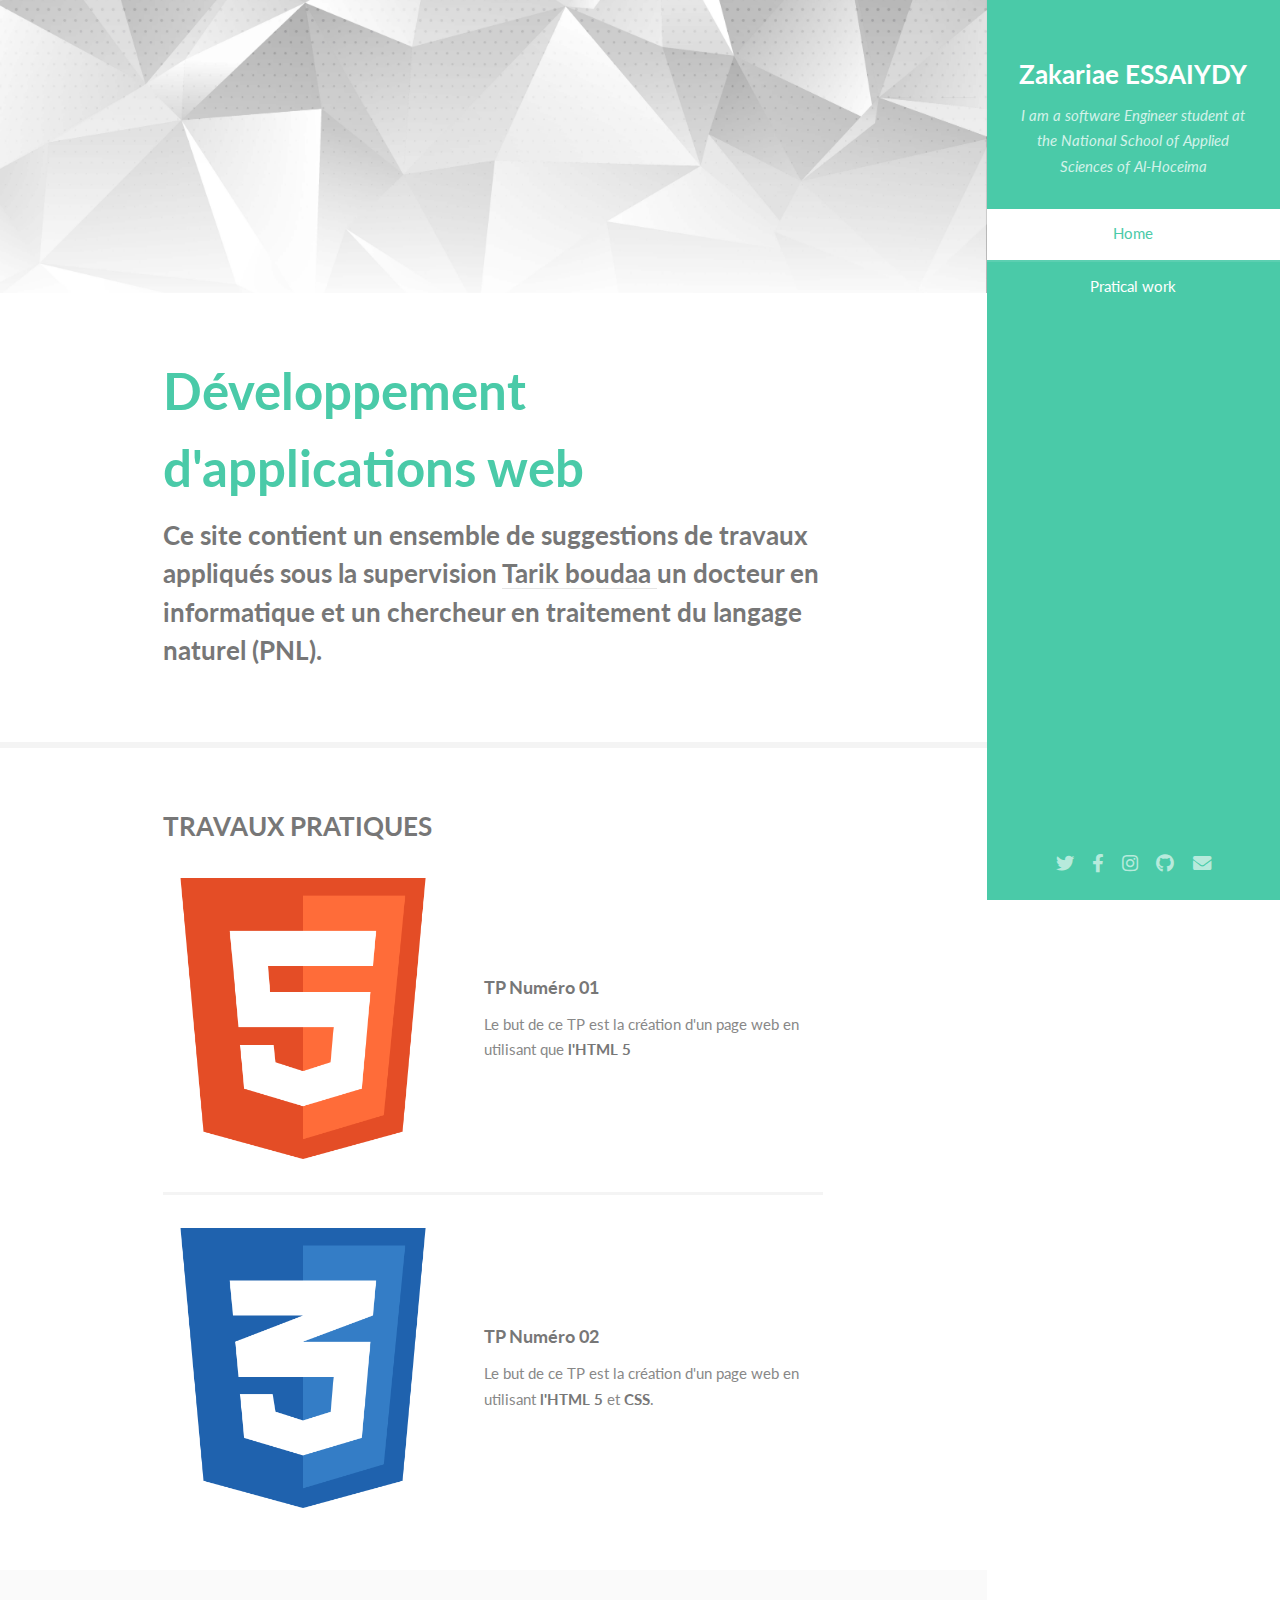
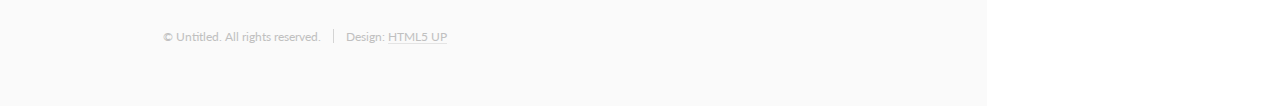
==== commit d9151a89: "Update index.html" ====
--- a/index.html
+++ b/index.html
@@ -16,7 +16,7 @@
 		<!-- Header -->
 			<section id="header">
 				<header>
-					<span class="image avatar"><img src="images/avatar.jpg" alt="" /></span>
+					<span class="image avatar"><!--<img src="images/avatar.jpg" alt="" />--></span>
 					<h1 id="logo"><a href="#">Zakariae ESSAIYDY</a></h1>
 					<p>I am a software Engineer student at the National School of Applied Sciences of Al-Hoceima</p>
 				</header>
@@ -484,4 +484,4 @@
 			<script src="assets/js/main.js"></script>
 
 	</body>
-</html>+</html>
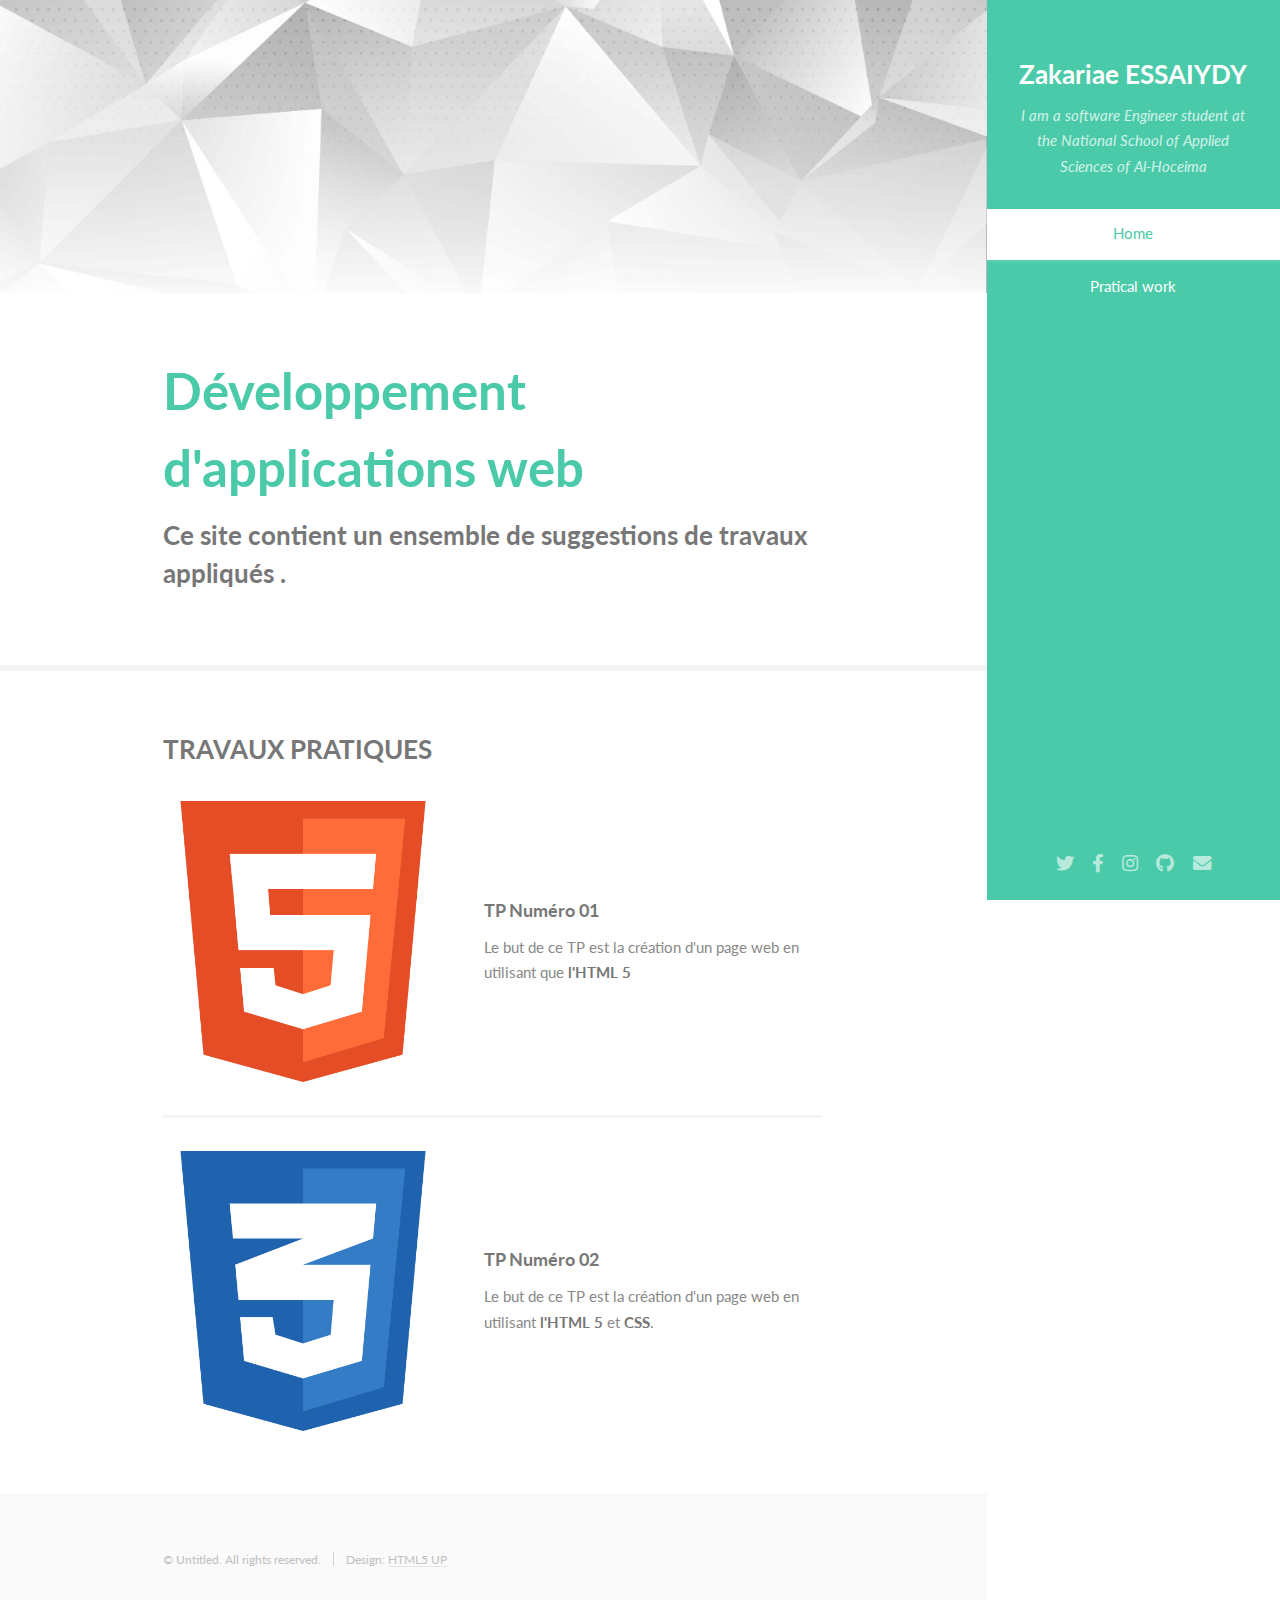
==== commit a5402770: "Update index.html" ====
--- a/index.html
+++ b/index.html
@@ -16,7 +16,7 @@
 		<!-- Header -->
 			<section id="header">
 				<header>
-					<span class="image avatar"><!--<img src="images/avatar.jpg" alt="" />--></span>
+					<span class="image avatar"><img src="iconfinder_User_4200769.png" alt="" /></span>
 					<h1 id="logo"><a href="#">Zakariae ESSAIYDY</a></h1>
 					<p>I am a software Engineer student at the National School of Applied Sciences of Al-Hoceima</p>
 				</header>
@@ -53,7 +53,7 @@
 								<div class="container">
 									<header class="major">
 										<h2>Développement d'applications web</h2>
-										<p>Ce site contient un ensemble de suggestions de travaux appliqués sous la supervision <a href="https://boudaa.github.io/">Tarik boudaa </a>un docteur en informatique et un chercheur en traitement du langage naturel (PNL).</p>
+										<p>Ce site contient un ensemble de suggestions de travaux appliqués .</p>
 									</header>
 									<p></p>
 								</div>
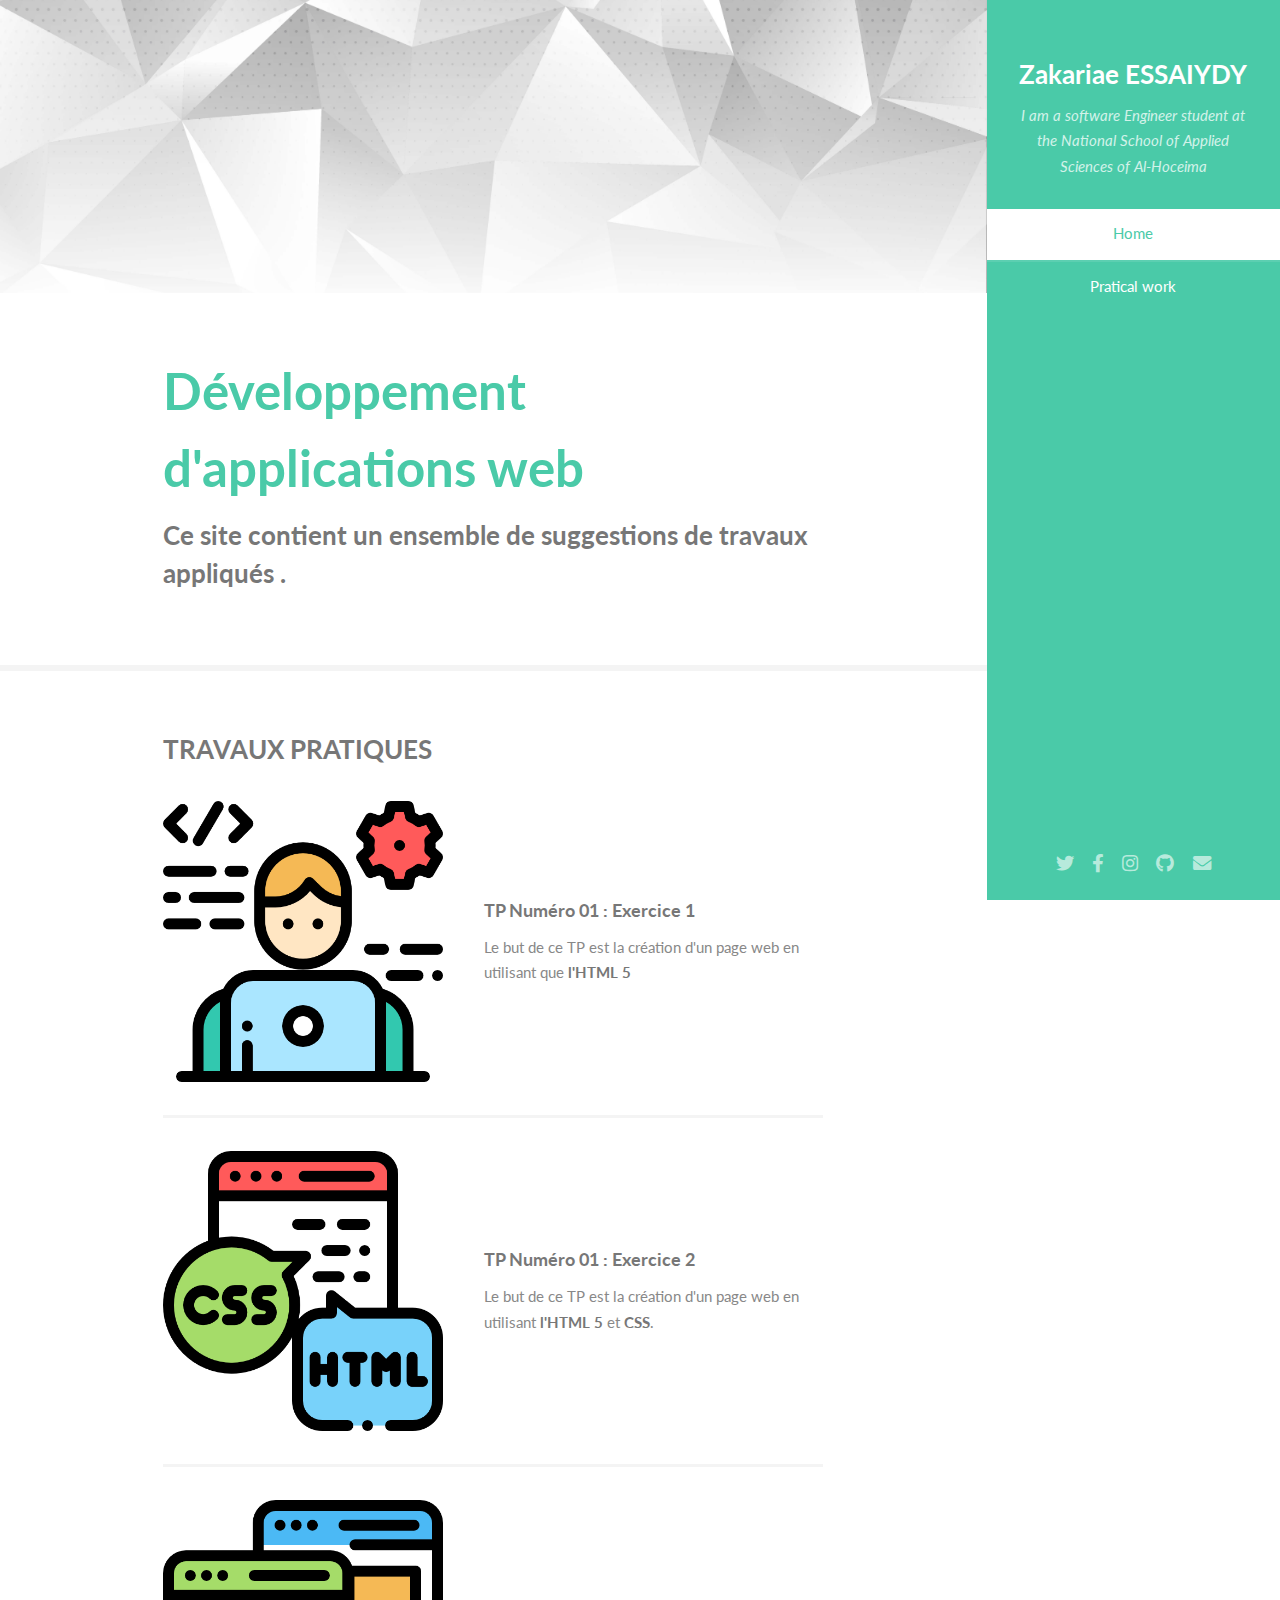
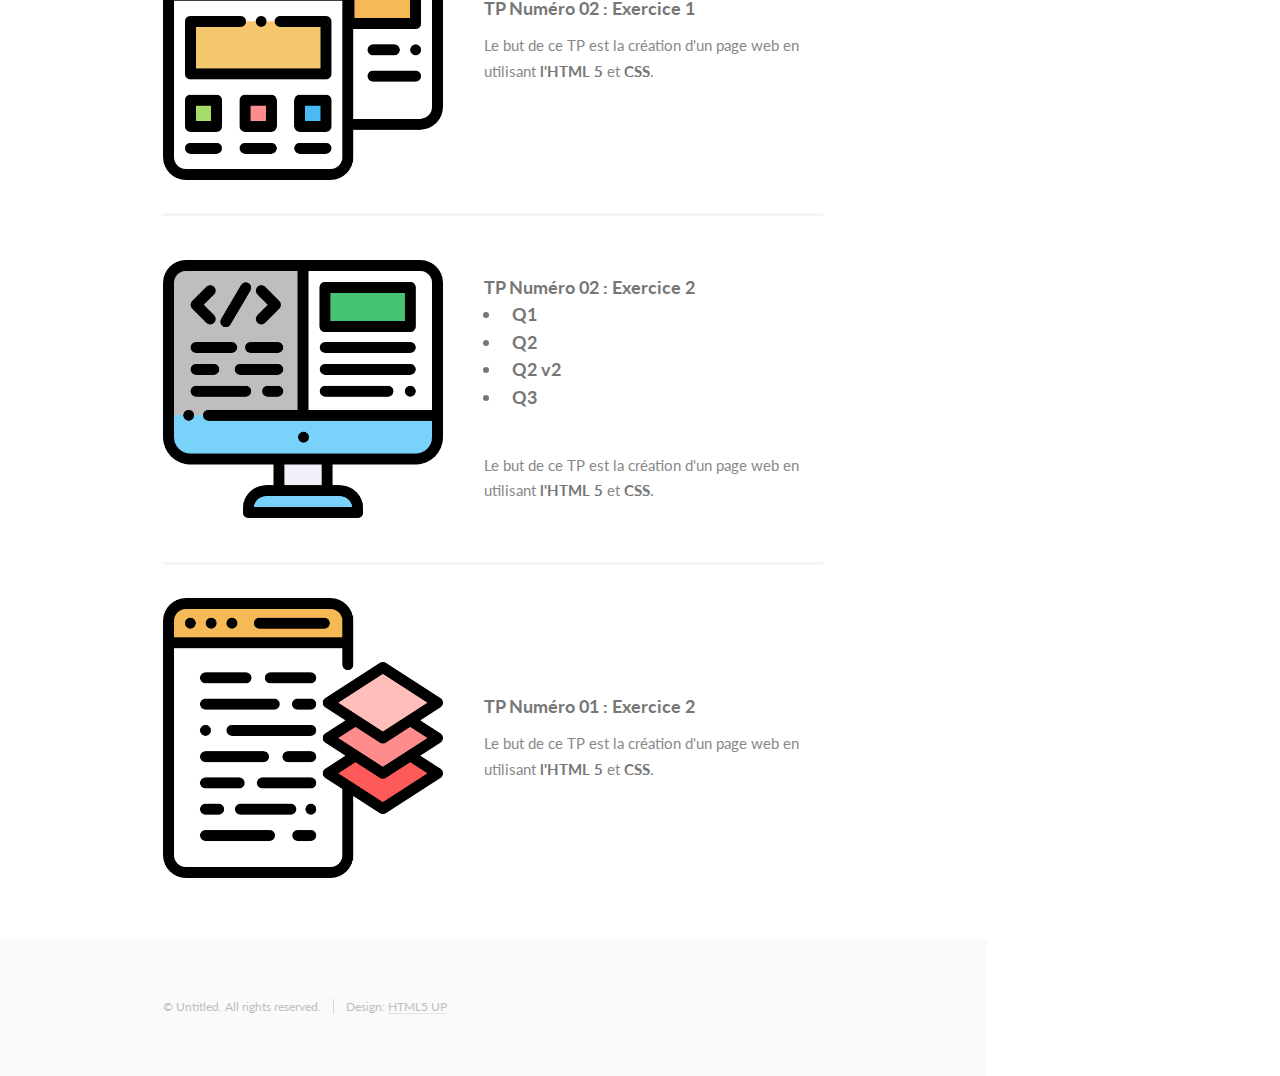
==== commit 8110eaac: "Update index.html" ====
--- a/index.html
+++ b/index.html
@@ -84,16 +84,43 @@
 									</p>
 									<div class="features">
 										<article>
-											<a href="#" class="image"><img src="images/pic01.jpg" alt="" /></a>
+											<a href="#" class="image"><img src="images/033-user-1.png" alt="" /></a>
 											<div class="inner">
-												<h4><a href="tp1/cvHtml.html" target="_blanc"> TP Numéro 01 </a></h4>
+												<h4><a href="tp1/cvHtml.html" target="_blanc"> TP Numéro 01 : Exercice 1 </a></h4>
 												<p>Le but de ce TP est la création d'un page web en utilisant que <strong> l'HTML 5 </strong></p>
 											</div>
 										</article>
 										<article>
-											<a href="#" class="image"><img src="images/pic02.jpg" alt="" /></a>
+											<a href="#" class="image"><img src="images/006-browser-5.png" alt="" /></a>
 											<div class="inner">
-												<h4><a href="tp2/cvHtmlCss.html" target="_blanc">TP Numéro 02</a></h4>
+												<h4><a href="tp2/cvHtmlCss.html" target="_blanc">TP Numéro 01 : Exercice 2</a></h4>
+												<p>Le but de ce TP est la création d'un page web en utilisant <strong> l'HTML 5 </strong>et <strong> CSS</strong>.</p>
+											</div>
+										</article>
+										<article>
+											<a href="#" class="image"><img src="images/042-display.png" alt="" /></a>
+											<div class="inner">
+												<h4><a href="exercice1/exe.html" target="_blanc">TP Numéro 02 : Exercice 1</a></h4>
+												<p>Le but de ce TP est la création d'un page web en utilisant <strong> l'HTML 5 </strong>et <strong> CSS</strong>.</p>
+											</div>
+										</article>
+										<article>
+											<a href="#" class="image"><img src="images/044-coding-1.png" alt="" /></a>
+											<div class="inner">
+												<h4>TP Numéro 02 : Exercice 2 <br> <ul>
+													<a href="exercice2/Q1/EX_2_Q1.html" target="_blanc"><li>Q1</li></a>
+													<a href="exercice2/Q2/EX2_Q2.html" target="_blanc"><li>Q2</li></a>
+													<a href="exercice2/Q2/EX2_Q2_V2.html" target="_blanc"><li>Q2 v2</li></a>
+													<a href="exercice2/Q3/index.html" target="_blanc"><li>Q3</li></a>
+													
+												</ul></h4>
+												<p>Le but de ce TP est la création d'un page web en utilisant <strong> l'HTML 5 </strong>et <strong> CSS</strong>.</p>
+											</div>
+										</article>
+										<article>
+											<a href="#" class="image"><img src="images/025-coding-3.png" alt="" /></a>
+											<div class="inner">
+												<h4><a href="bootstrapProject1/index.html" target="_blanc">TP Numéro 01 : Exercice 2</a></h4>
 												<p>Le but de ce TP est la création d'un page web en utilisant <strong> l'HTML 5 </strong>et <strong> CSS</strong>.</p>
 											</div>
 										</article>
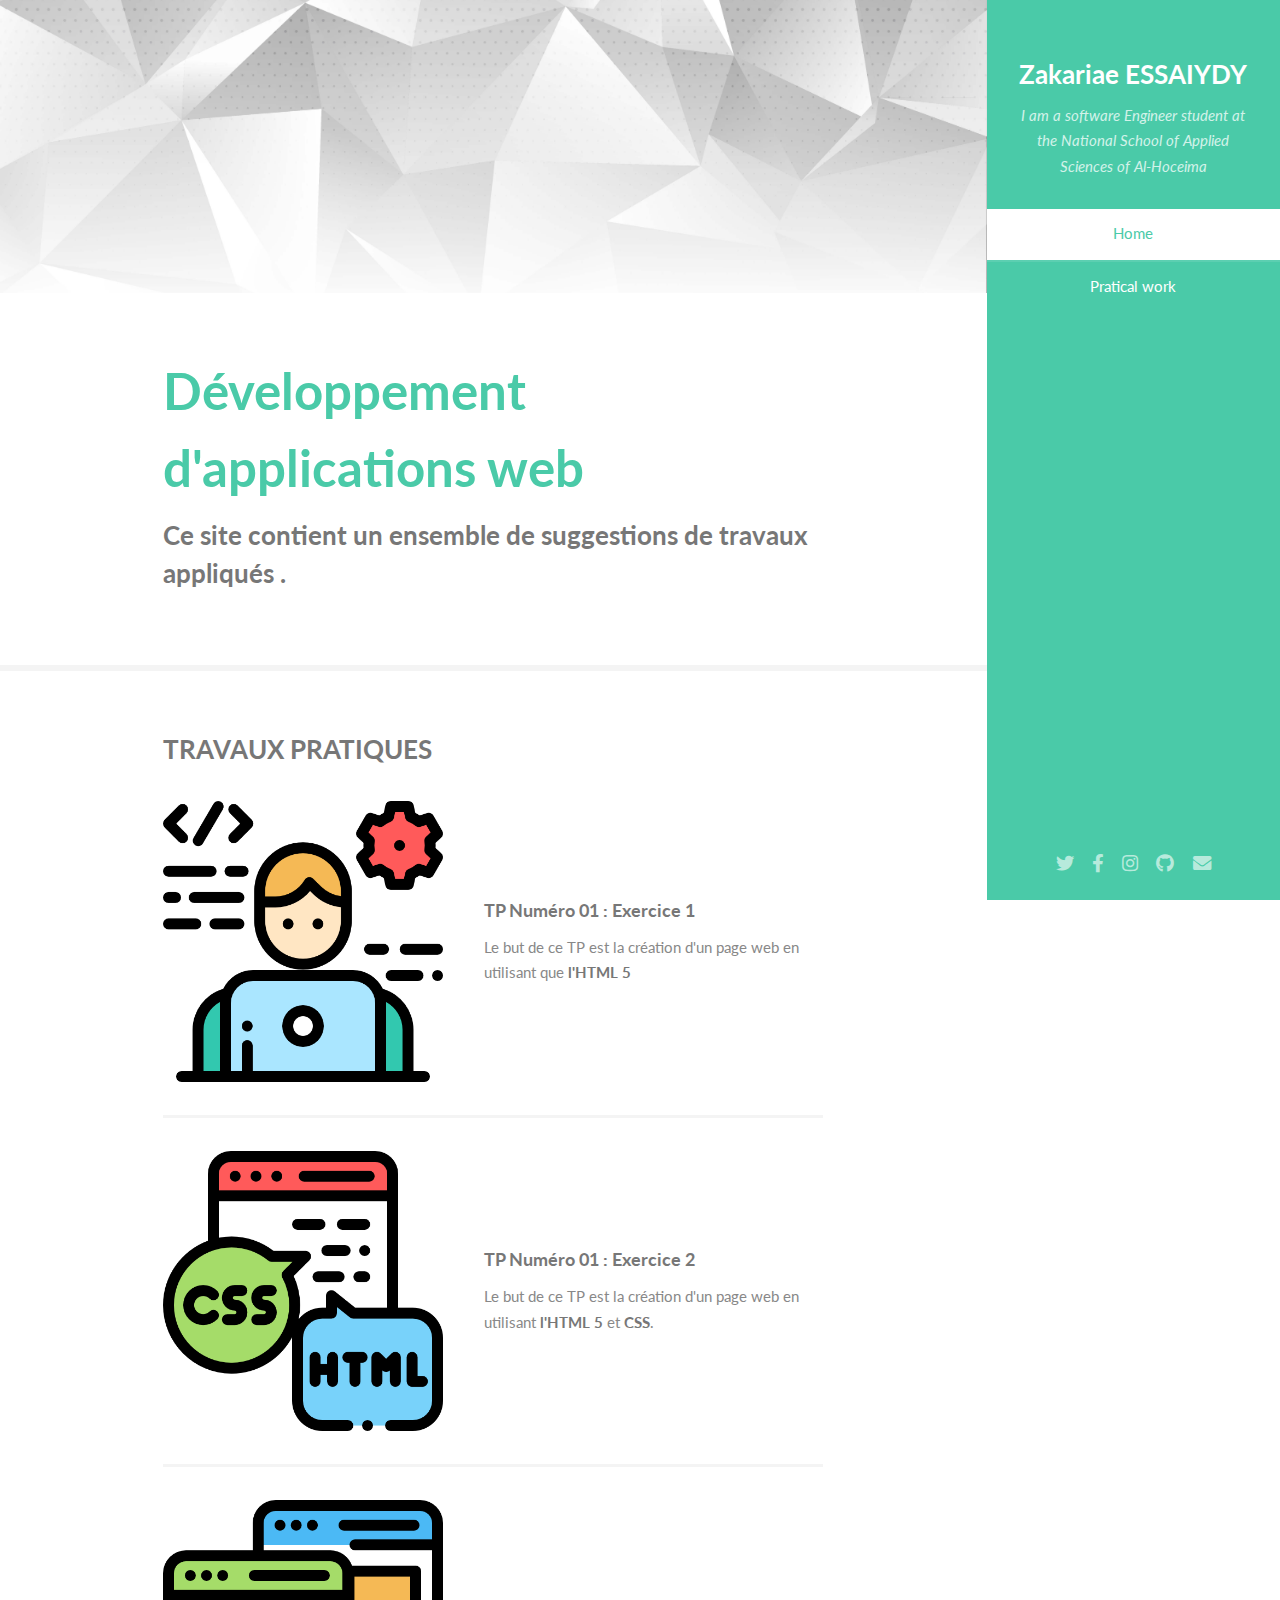
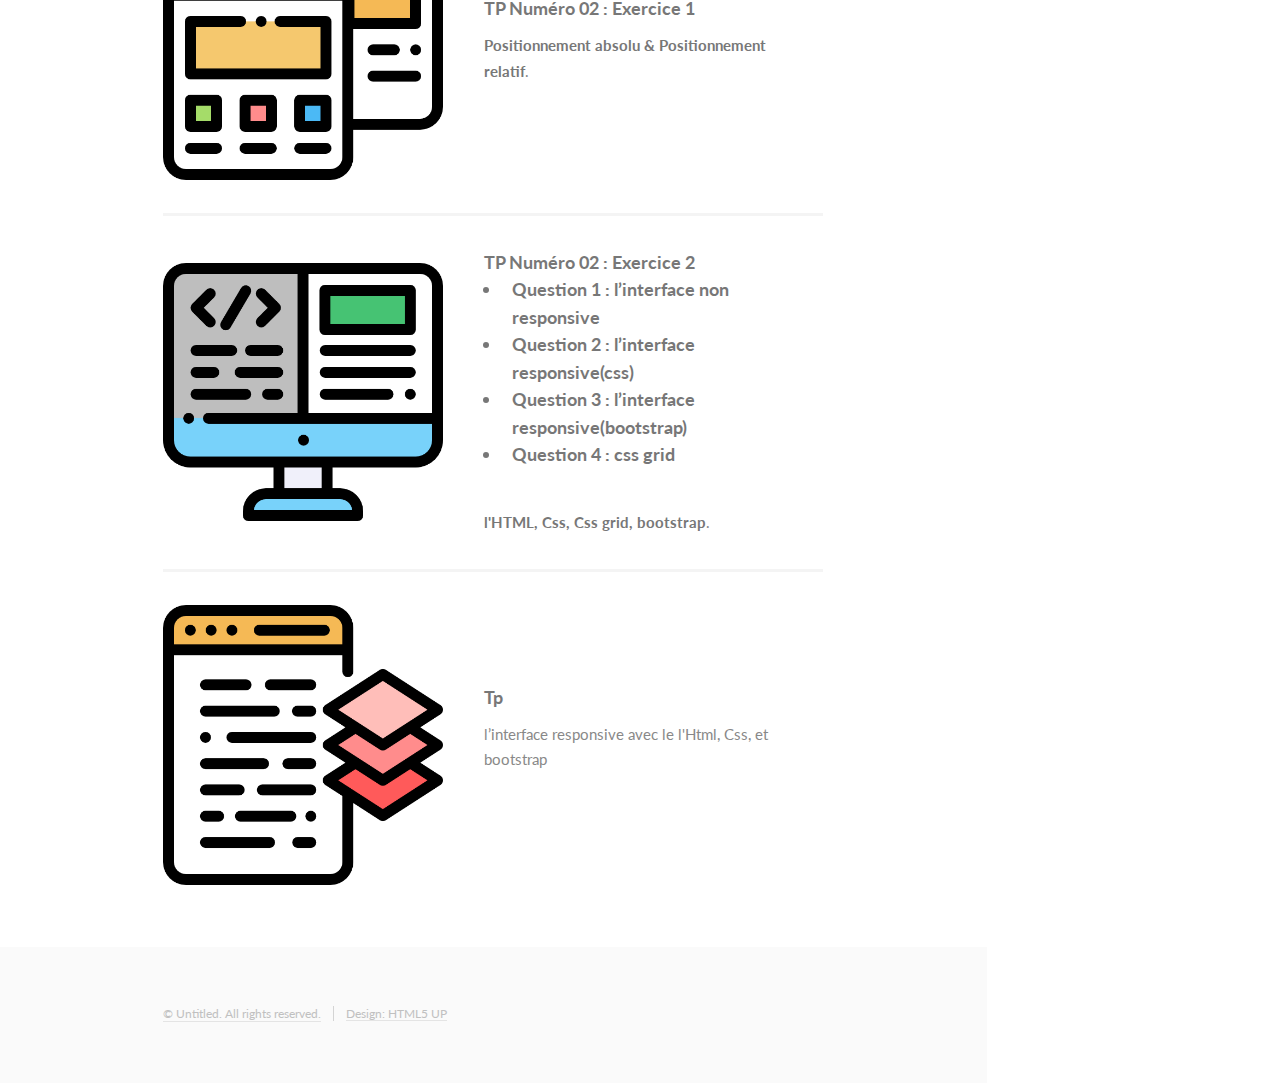
==== commit 7d749078: "Update index.html" ====
--- a/index.html
+++ b/index.html
@@ -101,27 +101,27 @@
 											<a href="#" class="image"><img src="images/042-display.png" alt="" /></a>
 											<div class="inner">
 												<h4><a href="exercice1/exe.html" target="_blanc">TP Numéro 02 : Exercice 1</a></h4>
-												<p>Le but de ce TP est la création d'un page web en utilisant <strong> l'HTML 5 </strong>et <strong> CSS</strong>.</p>
+												<p><strong>Positionnement absolu & Positionnement relatif</strong>.</p>
 											</div>
 										</article>
 										<article>
 											<a href="#" class="image"><img src="images/044-coding-1.png" alt="" /></a>
 											<div class="inner">
 												<h4>TP Numéro 02 : Exercice 2 <br> <ul>
-													<a href="exercice2/Q1/EX_2_Q1.html" target="_blanc"><li>Q1</li></a>
-													<a href="exercice2/Q2/EX2_Q2.html" target="_blanc"><li>Q2</li></a>
-													<a href="exercice2/Q2/EX2_Q2_V2.html" target="_blanc"><li>Q2 v2</li></a>
-													<a href="exercice2/Q3/index.html" target="_blanc"><li>Q3</li></a>
+													<a href="exercice2/Q1/EX_2_Q1.html" target="_blanc"><li>Question 1 : l’interface non responsive </li></a>
+													<a href="exercice2/Q2/EX2_Q2.html" target="_blanc"><li>Question 2 : l’interface responsive(css)  </li></a>
+													<a href="exercice2/Q3/index.html" target="_blanc"><li>Question 3 : l’interface responsive(bootstrap)  </li></a>
+													<a href="exercice2/css _grid_ex2/index2.html" target="_blanc"><li>Question 4 : css grid </li></a>
 													
 												</ul></h4>
-												<p>Le but de ce TP est la création d'un page web en utilisant <strong> l'HTML 5 </strong>et <strong> CSS</strong>.</p>
+												<p><strong> l'HTML, Css, Css grid, bootstrap</strong>.</p>
 											</div>
 										</article>
 										<article>
 											<a href="#" class="image"><img src="images/025-coding-3.png" alt="" /></a>
 											<div class="inner">
-												<h4><a href="bootstrapProject1/index.html" target="_blanc">TP Numéro 01 : Exercice 2</a></h4>
-												<p>Le but de ce TP est la création d'un page web en utilisant <strong> l'HTML 5 </strong>et <strong> CSS</strong>.</p>
+												<h4><a href="bootstrapProject1/index.html" target="_blanc">Tp</h4>
+												<p>l’interface responsive avec le l'Html, Css, et bootstrap </p>
 											</div>
 										</article>
 										<!-- <article>
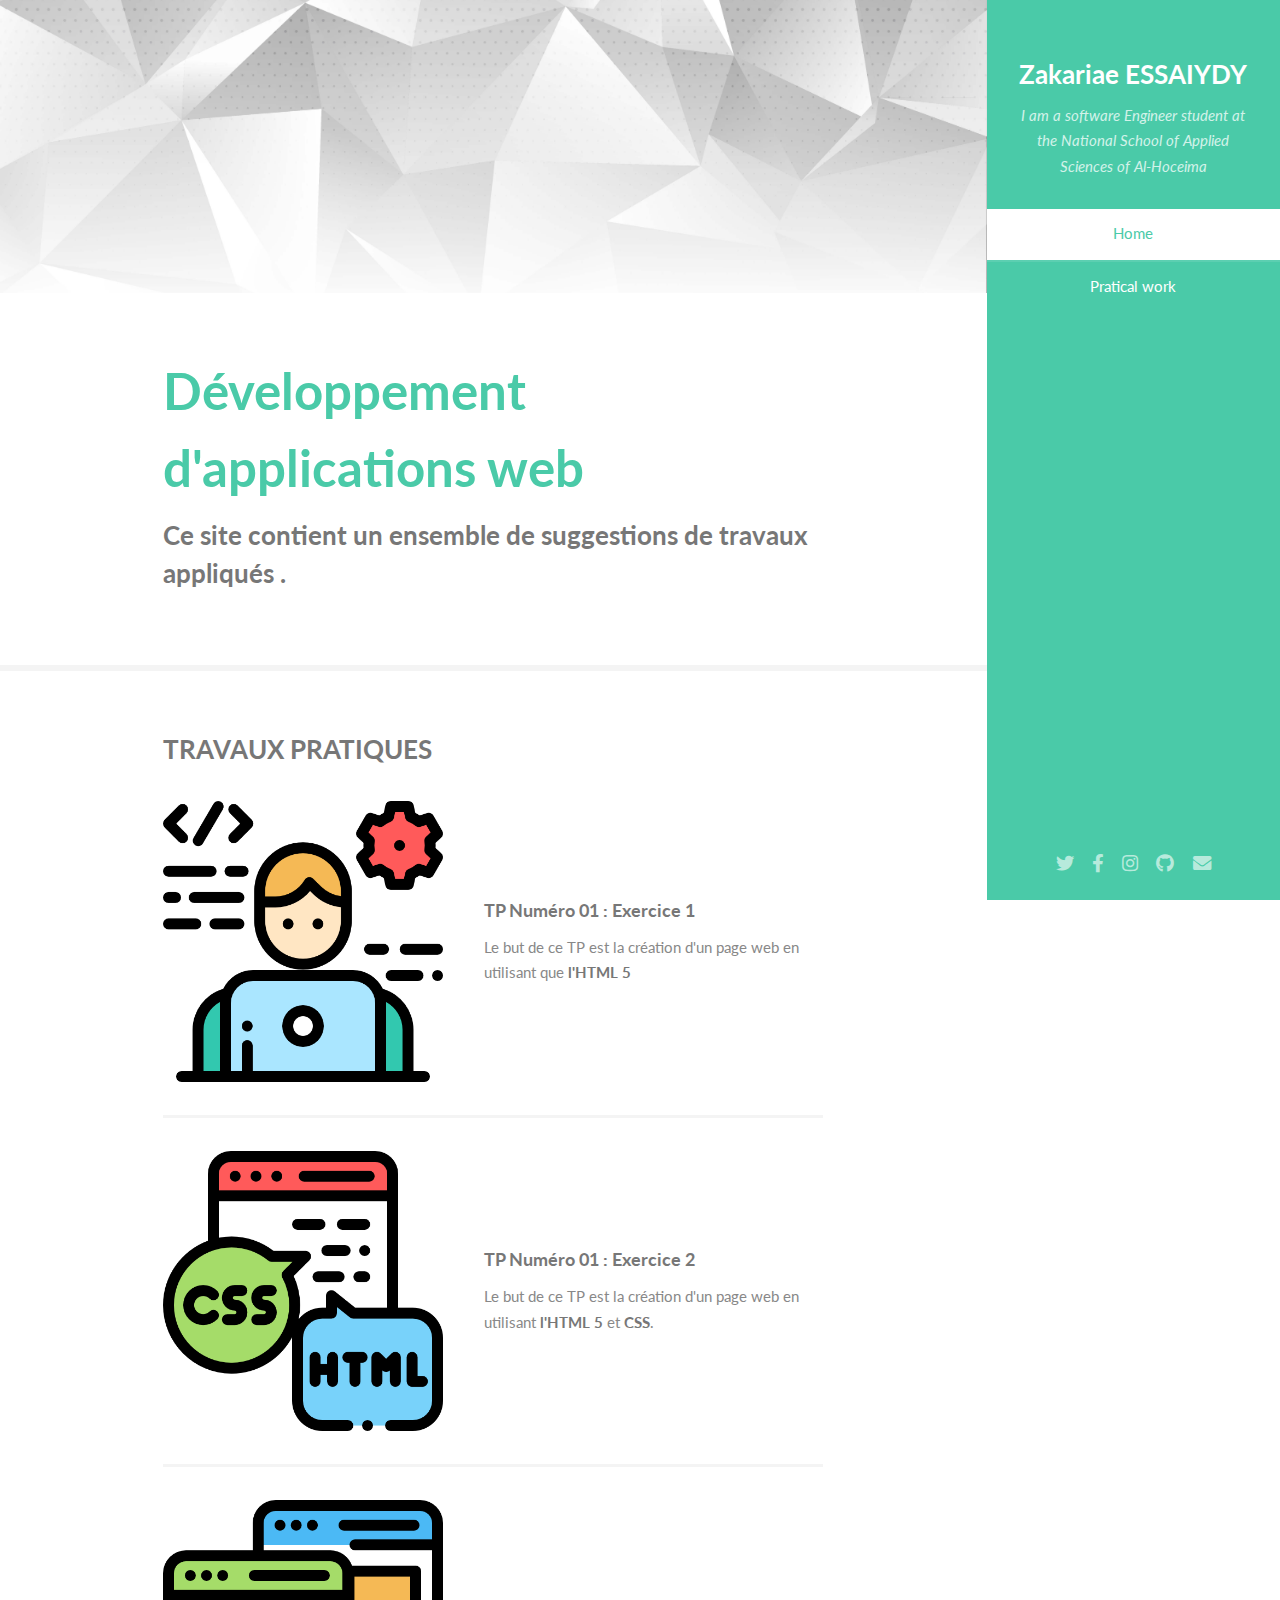
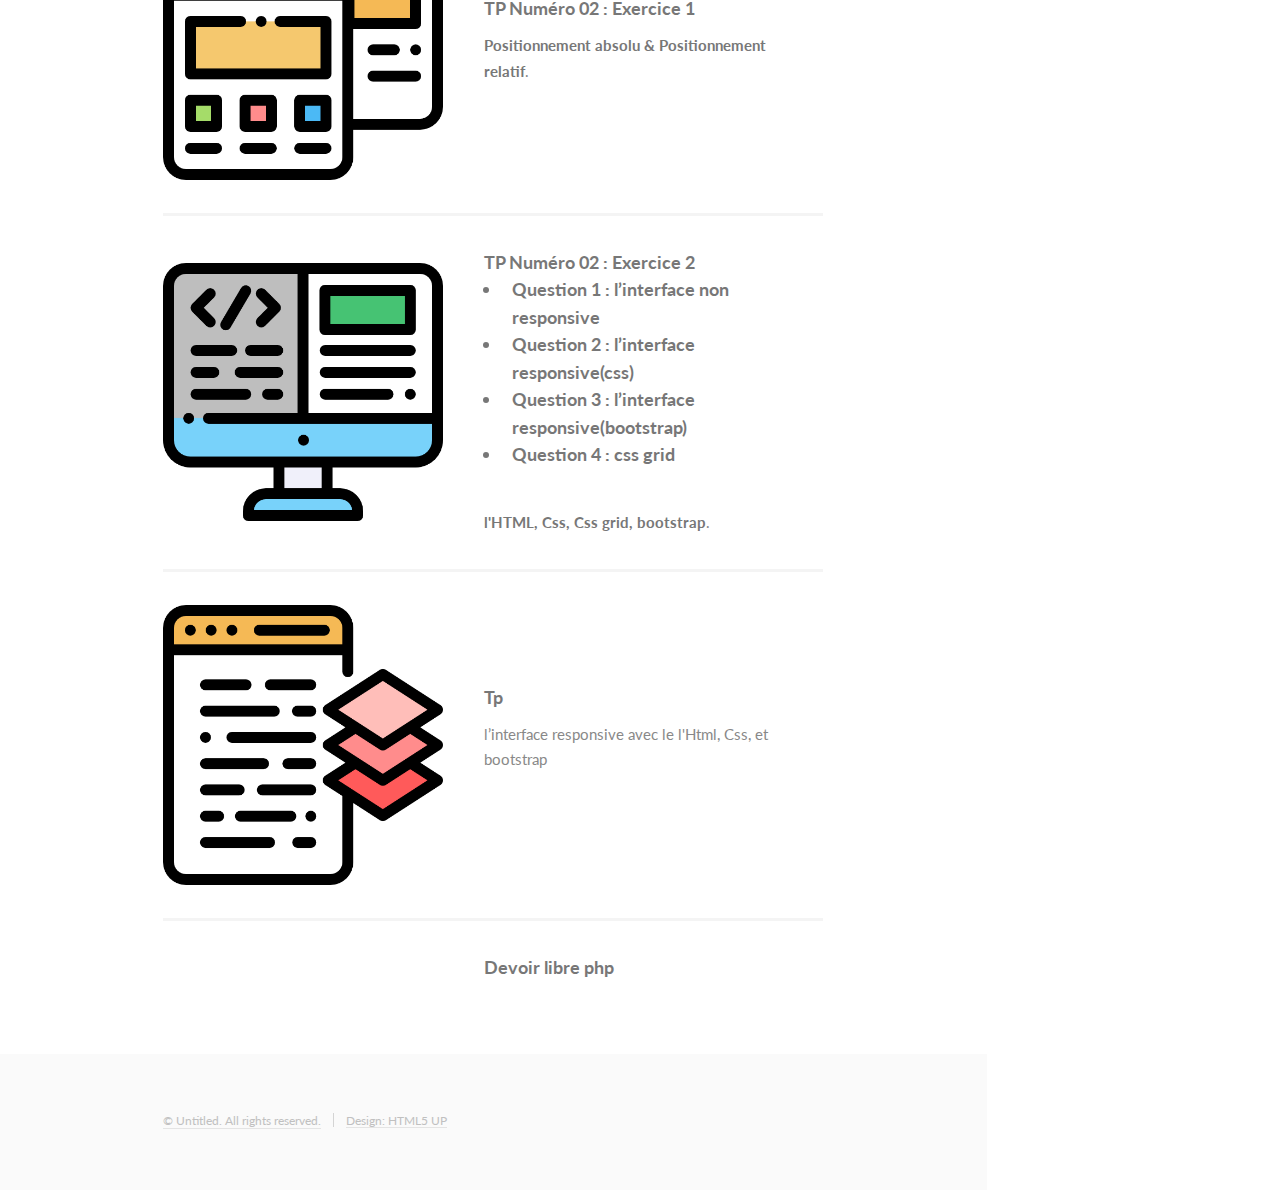
==== commit 94837fa2: "Update index.html" ====
--- a/index.html
+++ b/index.html
@@ -122,6 +122,13 @@
 											<div class="inner">
 												<h4><a href="bootstrapProject1/index.html" target="_blanc">Tp</h4>
 												<p>l’interface responsive avec le l'Html, Css, et bootstrap </p>
+											</div>
+										</article>
+										<article>
+											<a href="#" class="image"><img src="images/php.png" alt="" /></a>
+											<div class="inner">
+												<h4><a href="bootstrapProject1/index.html" target="_blanc">Devoir libre php</h4>
+												
 											</div>
 										</article>
 										<!-- <article>
